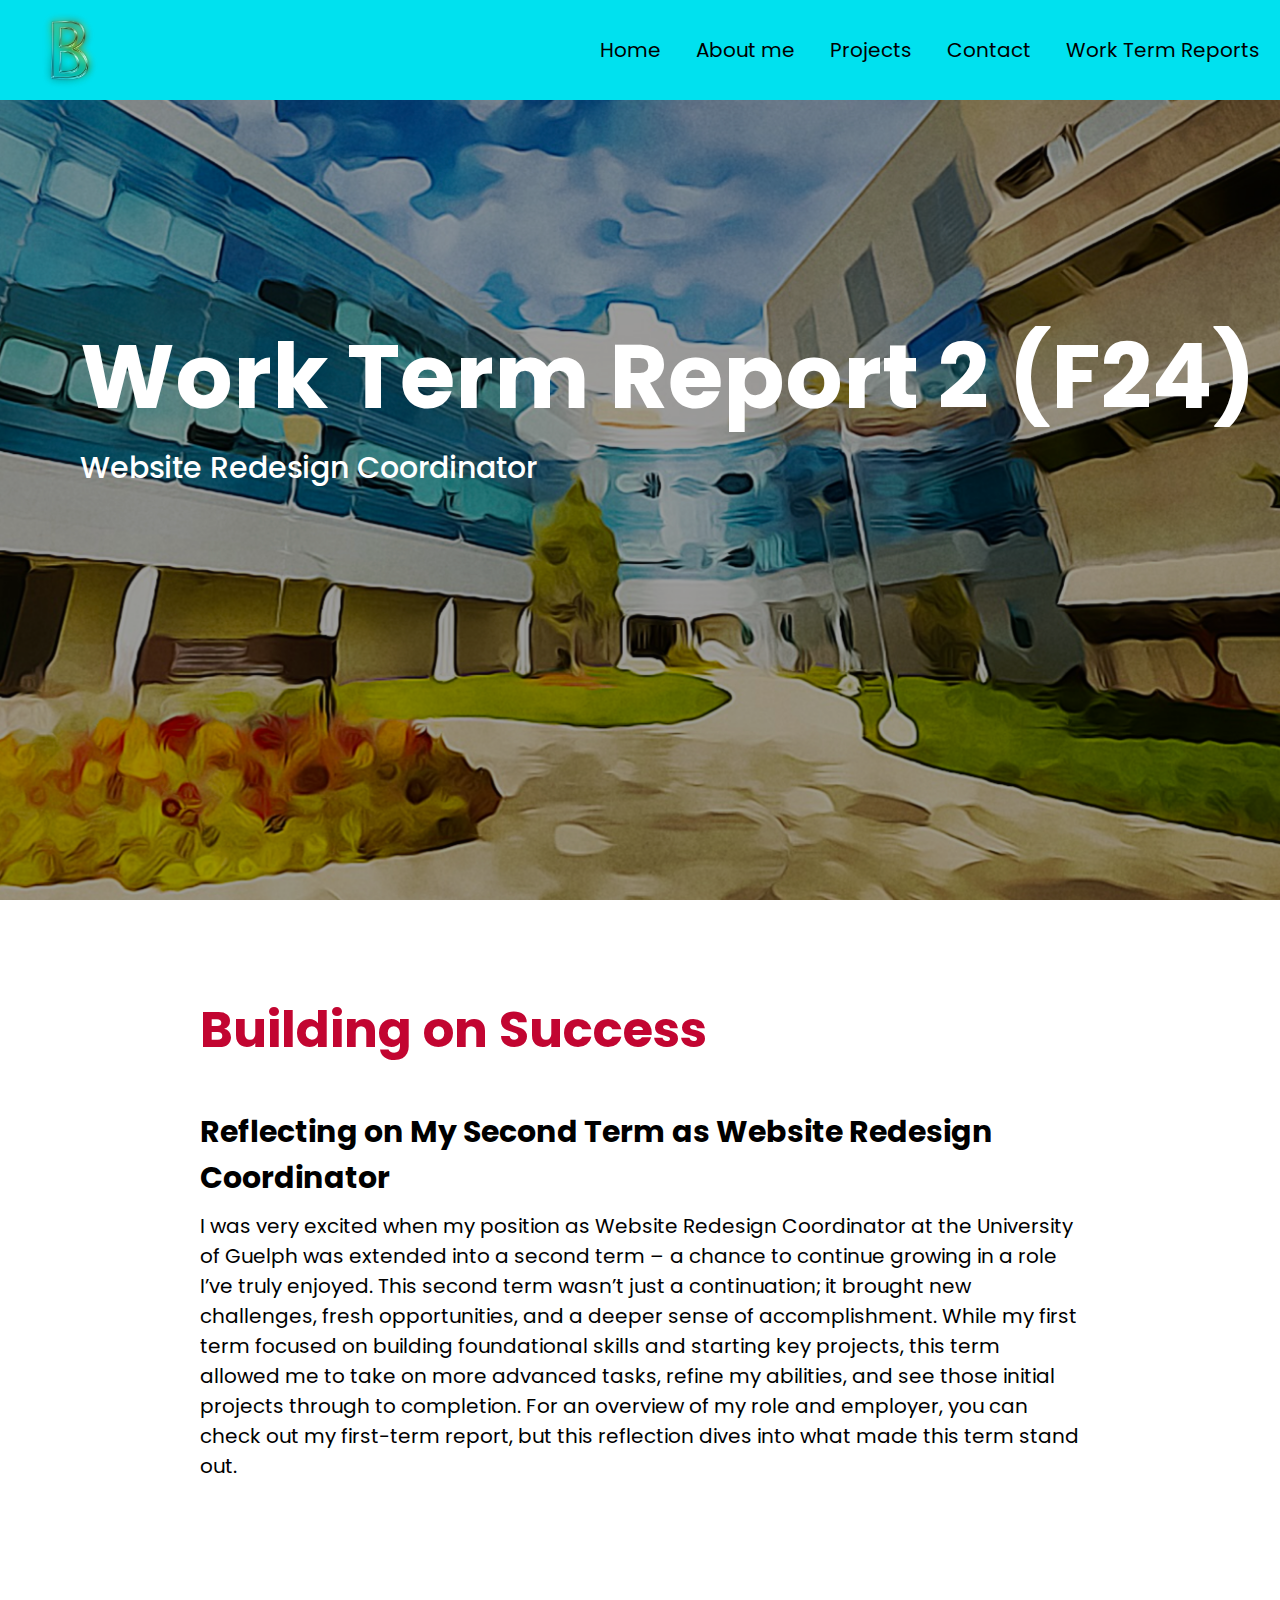
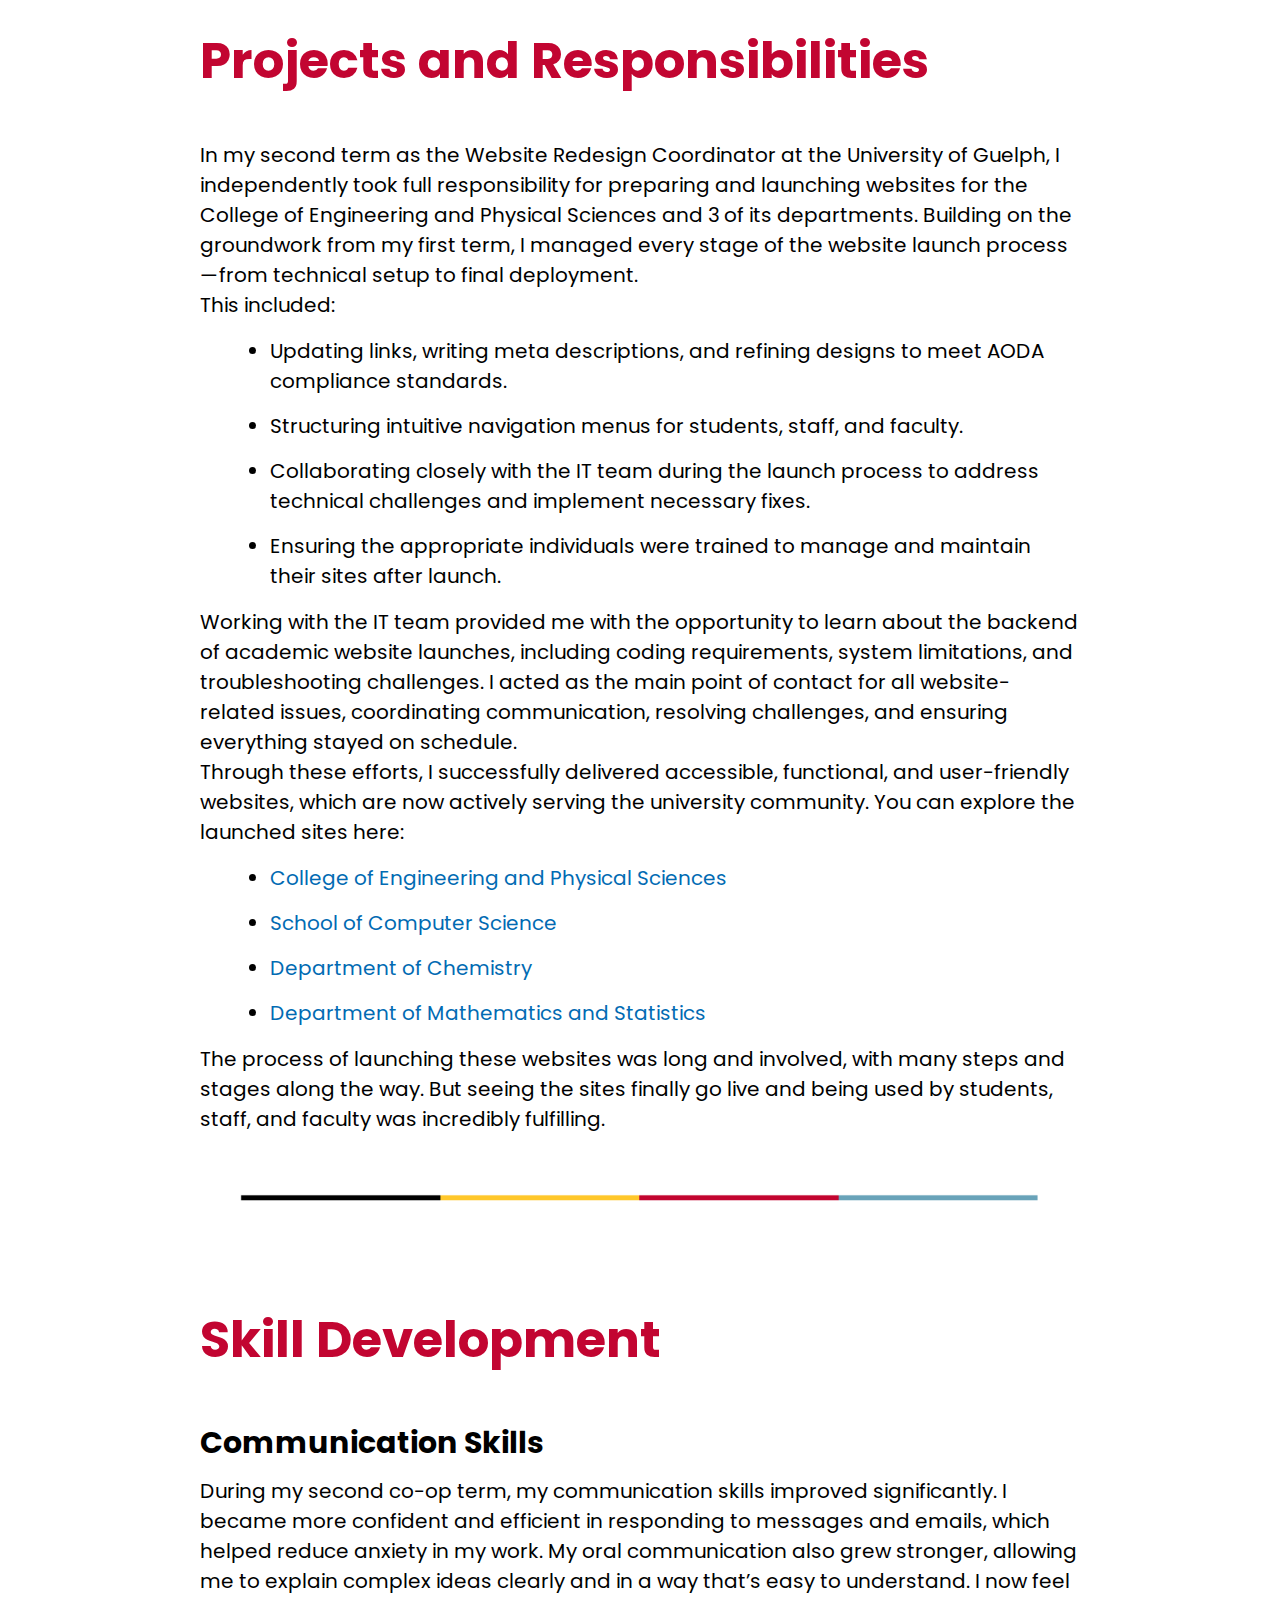
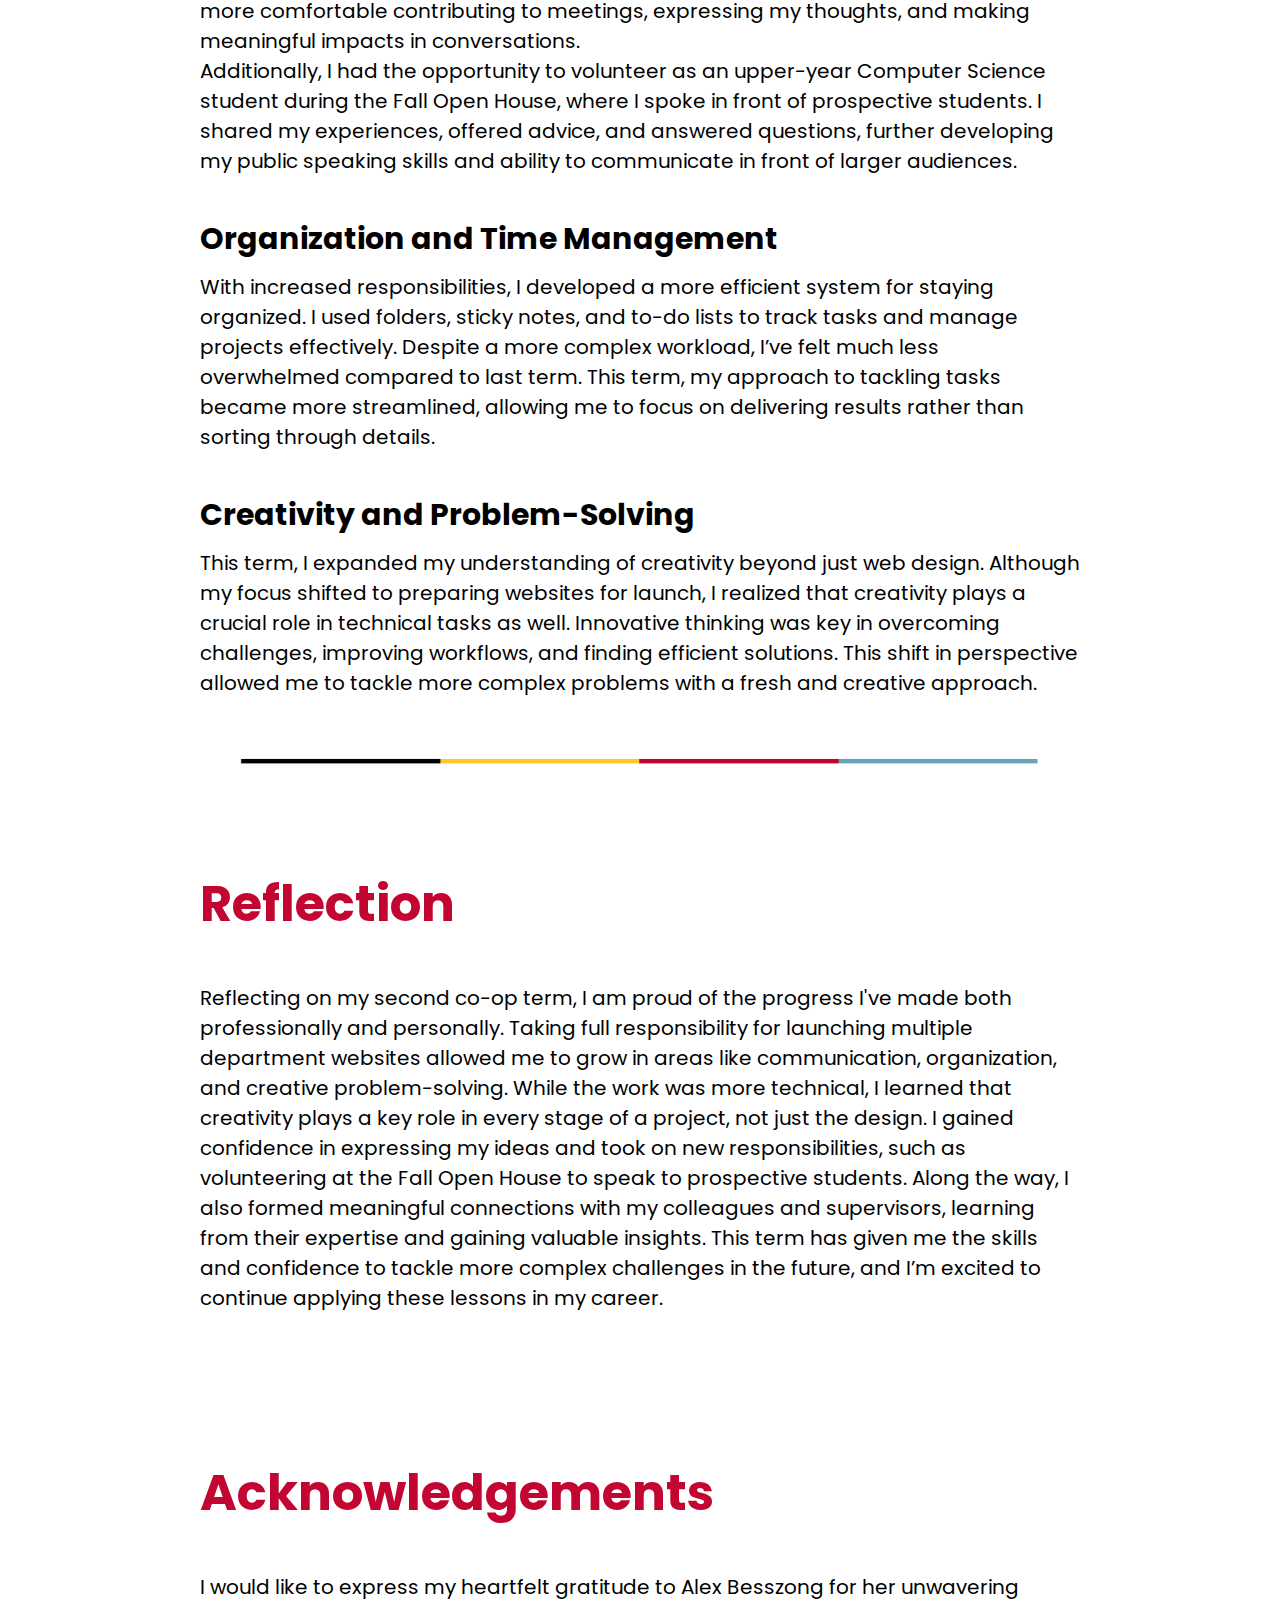
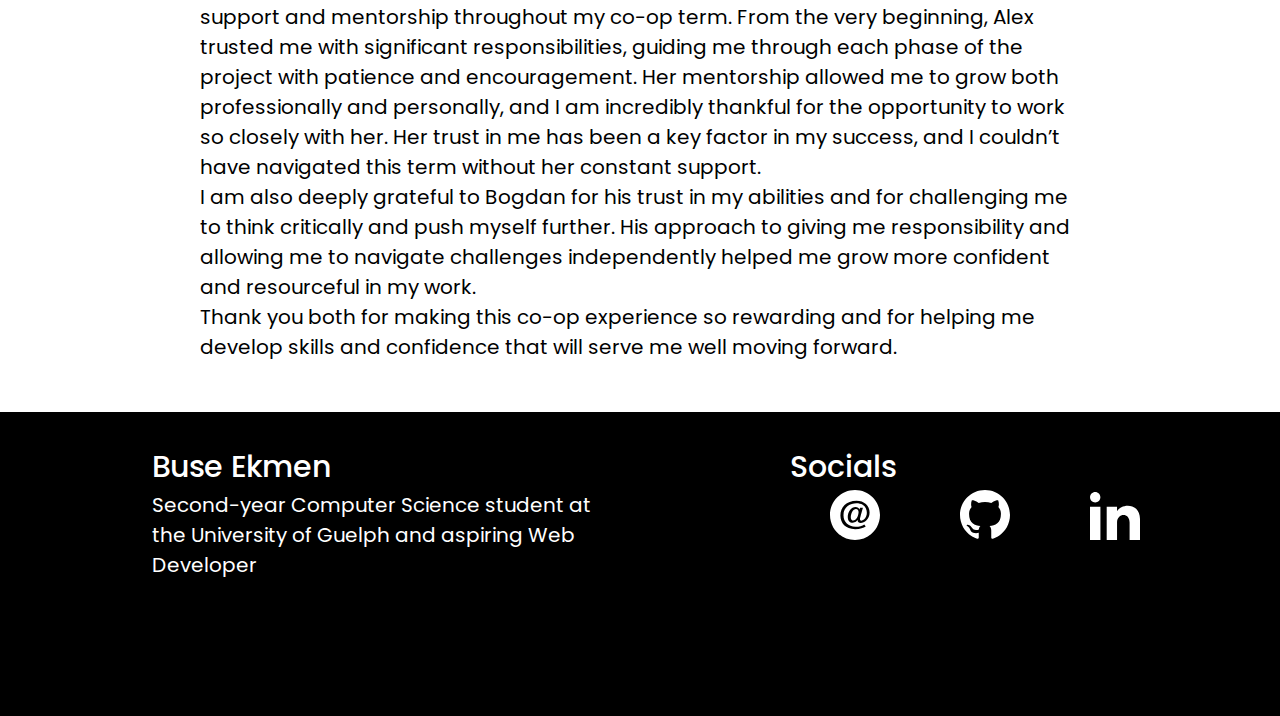
==== f24-work-term-report.html @ 56c9aa06 "work term report 2" ====
<!DOCTYPE html>
<html>
    <head>
        <link rel="stylesheet" href="src/styles.css"/>
        <link rel="preconnect" href="https://fonts.googleapis.com">
        <link rel="preconnect" href="https://fonts.gstatic.com" crossorigin>
        <link href="https://fonts.googleapis.com/css2?family=Poppins:wght@300;400;600;700;800&family=Space+Mono&display=swap" rel="stylesheet">
        
        <title>Work Term Report 2 (F24)</title>

        <meta charset="UTF-8"/>
    </head>
    <body>
        <section class="banner">
            <section class="header">
            <nav class="navbar">
                <img class="logo" src="src/images/temp-logo.png" alt="Buse Ekmen Logo"/>
                <ul class="nav-menu">
                    <li class="nav-item"><a class="menu" href="index.html" class="nav-link">Home</a></li>
                    <li class="nav-item"><a class="menu" href="#about" class="nav-link">About me</a></li>
                    <li class="nav-item"><a class="menu" href="#projects" class="nav-link">Projects</a></li>
                    <li class="nav-item"><a class="menu" href="#contact" class="nav-link">Contact</a></li>
                     <!-- New link to another page -->
                    <li class="nav-item"><a class="menu" href="wtr.html" class="nav-link">Work Term Reports</a></li>
                </ul>
                <div class="hamburger">
                    <span class="bar"></span>
                    <span class="bar"></span>
                    <span class="bar"></span>
                </div>
            </nav>
            </section>
            
            <div class="hero-area">
                <div class="hero-content">
                        <h1>Work Term Report 2 (F24)</h1>
                        <h4>Website Redesign Coordinator</h4>
                </div>
            </section>
            <section class="intro" id="intro">
                
                    <h2 style="color:#c20531">Building on Success</h2>
                    <h3>Reflecting on My Second Term as Website Redesign Coordinator</h3>
                    <p> I was very excited when my position as Website Redesign Coordinator at the University of Guelph was extended into a second term – a chance to continue growing in a role I’ve truly enjoyed. This second term wasn’t just a continuation; it brought new challenges, fresh opportunities, and a deeper sense of accomplishment. While my first term focused on building foundational skills and starting key projects, this term allowed me to take on more advanced tasks, refine my abilities, and see those initial projects through to completion. For an overview of my role and employer, you can check out my first-term report, but this reflection dives into what made this term stand out.           
                    </p>
        
                    
            </section>
            
            <section class="responsibilities" id="responsibilities">
                    <h2 style="color:#c20531">Projects and Responsibilities</h2>
                    <p>In my second term as the Website Redesign Coordinator at the University of Guelph, I independently took full responsibility for preparing and launching websites for the College of Engineering and Physical Sciences and 3 of its departments. Building on the groundwork from my first term, I managed every stage of the website launch process—from technical setup to final deployment.</p>

                    <p>This included:</p>
                    <ul class="list">
                        <li>Updating links, writing meta descriptions, and refining designs to meet AODA compliance standards.</li>
                        <li>Structuring intuitive navigation menus for students, staff, and faculty.</li>
                        <li>Collaborating closely with the IT team during the launch process to address technical challenges and implement necessary fixes.</li>
                        <li>Ensuring the appropriate individuals were trained to manage and maintain their sites after launch.</li>
                    </ul>
                
                    <p>Working with the IT team provided me with the opportunity to learn about the backend of academic website launches, including coding requirements, system limitations, and troubleshooting challenges. I acted as the main point of contact for all website-related issues, coordinating communication, resolving challenges, and ensuring everything stayed on schedule.</p>
                
                    <p>Through these efforts, I successfully delivered accessible, functional, and user-friendly websites, which are now actively serving the university community. You can explore the launched sites here:</p>
                
                    <ul class="list">
                        <li><a href="https://www.uoguelph.ca/ceps" target="_blank">College of Engineering and Physical Sciences</a></li>
                        <li><a href="https://www.uoguelph.ca/computing" target="_blank">School of Computer Science</a></li>
                        <li><a href="https://www.uoguelph.ca/chemistry" target="_blank">Department of Chemistry</a></li>
                        <li><a href="https://www.uoguelph.ca/mathstat" target="_blank">Department of Mathematics and Statistics</a></li>
                    </ul>
                
                    <p>The process of launching these websites was long and involved, with many steps and stages along the way. But seeing the sites finally go live and being used by students, staff, and faculty was incredibly fulfilling.</p>
        
            </section>
            <div>
                <img class="section-divider" src="src/images/Screenshot 2024-09-11 at 8.45.11 PM.png" alt="Divider" />
            </div>
            <section class="responsibilities" id="responsibilities">
              
                    <h2 class="h2-center" style="color:#c20531">Skill Development</h2>
                    
                    <h3>Communication Skills</h3>
                    <p>During my second co-op term, my communication skills improved significantly. I became more confident and efficient in responding to messages and emails, which helped reduce anxiety in my work. My oral communication also grew stronger, allowing me to explain complex ideas clearly and in a way that’s easy to understand. I now feel more comfortable contributing to meetings, expressing my thoughts, and making meaningful impacts in conversations. </p>
                    <p>Additionally, I had the opportunity to volunteer as an upper-year Computer Science student during the Fall Open House, where I spoke in front of prospective students. I shared my experiences, offered advice, and answered questions, further developing my public speaking skills and ability to communicate in front of larger audiences. </p>
                    
                    <h3>Organization and Time Management</h3>
                    <p>With increased responsibilities, I developed a more efficient system for staying organized. I used folders, sticky notes, and to-do lists to track tasks and manage projects effectively. Despite a more complex workload, I’ve felt much less overwhelmed compared to last term. This term, my approach to tackling tasks became more streamlined, allowing me to focus on delivering results rather than sorting through details. </p>
                    
                    <h3>Creativity and Problem-Solving</h3>
                    <p>This term, I expanded my understanding of creativity beyond just web design. Although my focus shifted to preparing websites for launch, I realized that creativity plays a crucial role in technical tasks as well. Innovative thinking was key in overcoming challenges, improving workflows, and finding efficient solutions. This shift in perspective allowed me to tackle more complex problems with a fresh and creative approach. </p>
             
            </section>
            <div>
                <img class="section-divider" src="src/images/Screenshot 2024-09-11 at 8.45.11 PM.png" alt="Divider" />
            </div>
            <section class="responsibilities" id="responsibilities">
                <h2 style="color:#c20531">Reflection</h2>
                <p>Reflecting on my second co-op term, I am proud of the progress I've made both professionally and personally. Taking full responsibility for launching multiple department websites allowed me to grow in areas like communication, organization, and creative problem-solving. While the work was more technical, I learned that creativity plays a key role in every stage of a project, not just the design. I gained confidence in expressing my ideas and took on new responsibilities, such as volunteering at the Fall Open House to speak to prospective students. Along the way, I also formed meaningful connections with my colleagues and supervisors, learning from their expertise and gaining valuable insights. This term has given me the skills and confidence to tackle more complex challenges in the future, and I’m excited to continue applying these lessons in my career. </p>

            </section>
        

           
            <section class="responsibilities" id="responsibilities">
          
                    <h2 style="color:#c20531">Acknowledgements
                    </h2>
                    <p>I would like to express my heartfelt gratitude to Alex Besszong for her unwavering support and mentorship throughout my co-op term. From the very beginning, Alex trusted me with significant responsibilities, guiding me through each phase of the project with patience and encouragement. Her mentorship allowed me to grow both professionally and personally, and I am incredibly thankful for the opportunity to work so closely with her. Her trust in me has been a key factor in my success, and I couldn’t have navigated this term without her constant support. 
                    </p><p>I am also deeply grateful to Bogdan for his trust in my abilities and for challenging me to think critically and push myself further. His approach to giving me responsibility and allowing me to navigate challenges independently helped me grow more confident and resourceful in my work. </p>
                    <p>Thank you both for making this co-op experience so rewarding and for helping me develop skills and confidence that will serve me well moving forward. </p>
       
            </section>
            
            
        <footer>
            <div class="info">
                <h4>Buse Ekmen</h4>
                <p>Second-year Computer Science student at the University of Guelph and aspiring Web Developer</p>
            </div>
            <div class="footer-socials">
                <h4>Socials</h4>
                <div class="icons">
                    <div><a href="mailto: melissa.ekmen@gmail.com" class="social"><svg width="50" height="50" xmlns="http://www.w3.org/2000/svg" fill="#ffffff" width="24" height="24" viewBox="0 0 24 24"><path d="M13.718 10.528c0 .792-.268 1.829-.684 2.642-1.009 1.98-3.063 1.967-3.063-.14 0-.786.27-1.799.687-2.58 1.021-1.925 3.06-1.624 3.06.078zm10.282 1.472c0 6.627-5.373 12-12 12s-12-5.373-12-12 5.373-12 12-12 12 5.373 12 12zm-5-1.194c0-3.246-2.631-5.601-6.256-5.601-4.967 0-7.744 3.149-7.744 7.073 0 3.672 2.467 6.517 7.024 6.517 2.52 0 4.124-.726 5.122-1.288l-.687-.991c-1.022.593-2.251 1.136-4.256 1.136-3.429 0-5.733-2.199-5.733-5.473 0-5.714 6.401-6.758 9.214-5.071 2.624 1.642 2.524 5.578.582 7.083-1.034.826-2.199.799-1.821-.756 0 0 1.212-4.489 1.354-4.975h-1.364l-.271.952c-.278-.785-.943-1.295-1.911-1.295-2.018 0-3.722 2.19-3.722 4.783 0 1.73.913 2.804 2.38 2.804 1.283 0 1.95-.726 2.364-1.373-.3 2.898 5.725 1.557 5.725-3.525z"/></svg></a></div>
                    <div><a href="https://github.com/buse-ek" class="social"><svg width="50" height="50"xmlns="http://www.w3.org/2000/svg" fill="#ffffff" width="24" height="24" viewBox="0 0 24 24"><path d="M12 0c-6.626 0-12 5.373-12 12 0 5.302 3.438 9.8 8.207 11.387.599.111.793-.261.793-.577v-2.234c-3.338.726-4.033-1.416-4.033-1.416-.546-1.387-1.333-1.756-1.333-1.756-1.089-.745.083-.729.083-.729 1.205.084 1.839 1.237 1.839 1.237 1.07 1.834 2.807 1.304 3.492.997.107-.775.418-1.305.762-1.604-2.665-.305-5.467-1.334-5.467-5.931 0-1.311.469-2.381 1.236-3.221-.124-.303-.535-1.524.117-3.176 0 0 1.008-.322 3.301 1.23.957-.266 1.983-.399 3.003-.404 1.02.005 2.047.138 3.006.404 2.291-1.552 3.297-1.23 3.297-1.23.653 1.653.242 2.874.118 3.176.77.84 1.235 1.911 1.235 3.221 0 4.609-2.807 5.624-5.479 5.921.43.372.823 1.102.823 2.222v3.293c0 .319.192.694.801.576 4.765-1.589 8.199-6.086 8.199-11.386 0-6.627-5.373-12-12-12z"/></svg></a></div>
                    <div><a href="https://www.linkedin.com/in/m-buse-ekmen-2b56601ba/" class="social"><svg width="50" height="50" xmlns="http://www.w3.org/2000/svg"  fill="#ffffff" width="24" height="24" viewBox="0 0 24 24"><path d="M4.98 3.5c0 1.381-1.11 2.5-2.48 2.5s-2.48-1.119-2.48-2.5c0-1.38 1.11-2.5 2.48-2.5s2.48 1.12 2.48 2.5zm.02 4.5h-5v16h5v-16zm7.982 0h-4.968v16h4.969v-8.399c0-4.67 6.029-5.052 6.029 0v8.399h4.988v-10.131c0-7.88-8.922-7.593-11.018-3.714v-2.155z"/></svg></a></div>
                </div>
            </div>

        </footer>

        
        <script src="src/app.js"></script>
        
        
    </body>
</html>
---- src/styles.css ----
body{
    font-family: 'Poppins', 'sans-serif';
    margin: 0px;
    
}

*{
    scroll-behavior: smooth;
}


/*section{
    height: 500px;
    background-color: gray;
   
}*/

.hero{
    background-image: url('../src/images/background1.png');
    background-repeat: no-repeat;
    background-size: cover;
    height: 100vh; /*going to be 100% of the viewport height, so full page*/
    
}

.banner{
    background-image: url('../src/images/SSC\ Cartoon.png');
    background-repeat: no-repeat;
    background-size: cover;
    background-position: center top;
    height: 100vh; /*going to be 100% of the viewport height, so full page*/
    margin: 0;
    padding: 0;
}

.hero-content {
    margin-left: 80px;
    margin-bottom: 200px;
    margin-top: 100px;
    color: white;
}

.header{
    position: fixed;
    top: 0;
    width: 100%;
    background-color: rgb(0, 225, 239);
    margin-bottom: 100px;
    z-index: 1000;
}
footer{
    
    background-color: black;
    padding: 2px;
    height: 300px;
    display: flex;
    justify-content: space-around;
    align-content: center;
    color: white;

}

.info{
    width: 50%;
    padding: 30px;
    padding-left: 150px;
}
.footer-socials{
    width: 50%;
    padding: 30px;
    padding-left: 150px;
}


.container{
    width: 100%;
    
    display: flex;
    align-items: center;
    justify-content: center;
    color: white;
}

form{
    
    display: flex;
    flex-direction: column;
    padding: 2vw 4vw;
    width: 90%;
    max-width: 600px;
    border-radius: 10px;
    padding-bottom: 150px;
}

.contact{
    background-image: url('../src/images/background1.png');
    background-repeat: no-repeat;
    background-size: cover;
    padding: 1px;
}

form input, form textarea{
    border: 0;
    margin: 10px;
    border-radius: 15px;
    padding: 20px;
    outline: none;
    box-shadow: 0 4px 8px 0 rgba(0,0,0,0.5);
    background: rgb(221, 227, 230);
    font-size: 16px;  

}

.submit{
    padding: 15px;
    background: rgb(1, 150, 230);
    color: black;
    font-size: 18px;
    border: 0;
    outline: none;
    cursor: pointer;
    width: 150px;
    margin: 20px auto 0;
    border-radius: 30px;
}

.submit:hover{
    background: rgb(0, 120, 185);
}

.submit:active{
    background: rgb(0, 120, 185);
}

nav {
    display: flex;
    justify-content: space-between; 
    padding: 0 20px; /* Add padding to prevent content from touching the edges */
}

/* Style the navbar container */
.navbar {
    width: 100%;
    min-height: 70px;
    display: flex;
    justify-content: space-between;
    align-items: center;
}

/* Style the menu items container */
.nav-menu {
    display: flex;
    justify-content: flex-end;
    align-items: center;
    flex-grow: 1; /* Allows the menu to use available space */
    gap: 15px; /* Adjust gap to prevent items from being too close */
    padding-right: 30px;
}

/* Style each menu item */
.nav-menu li {
    list-style: none; /* Remove default list styling */
    padding: 0 10px; /* Adjust padding for spacing */
}

/* Optional: Add responsive behavior */
@media (max-width: 768px) {
    .nav-menu {
        flex-direction: column;
        gap: 10px; /* Adjust gap for smaller screens */
    }
}
.bar{
    display: block;
    width: 25px;
    height: 3px;
    margin: 5px 0;
    transition: all 0.3s ease;
    background-color: black;
}

.nav-menu li{
    /* display: flex;
    list-style-type: none;
    width: 400px;
    justify-content: space-around; */
    font-size: 20px;
}

.list li {
    
    margin-left: 30px;
    font-size: 20px;
    font-weight: 400;
    margin-bottom: 15px;
}

ul.show{
    display: block;
}

li{ 
    text-decoration: none;
}

h1{
    font-size: 90px;
    margin: 0;
}

h2{
    font-size: 50px;
    
}

h3{
    margin-top: 40px;
    margin-bottom:10px;
    font-size: 50px;
    text-align: left;
    color: black;
    font-size:30px;
}

h4{
    margin: 0;
    font-size: 30px;
    font-weight: 500;
    
}

p{
    margin: 0;
    font-size: 20px;
    font-weight: 400;
}

.menu{
    color: black;
}

.menu:hover{
    text-decoration: none;
    color: #005d44;
    font-size: 25px;
}

a{
    text-decoration: none;
    color: #026bb3;
}

a:hover{
    text-decoration:underline;
    color:darkblue;
}

.text{
    font-size: 20px;
}

.hero-area{
    display: flex;
    height: 100%;
    justify-content: space-between;
    align-items: center;
}


.hero-text{
    margin-left: 80px;
    margin-bottom: 200px;
    margin-top: 70px;
}

.button{
    width: 200px;
    height: 50px;
    border-radius: 25px;
    background-color: rgb(0, 195, 230);
    text-align: center;
    font-size: 30px;
    font-weight: 300;
    padding-top: 5px;
    margin-top: 20px;
}

.button:hover{ /*while hovering over*/
    background-color: rgb(0, 150, 200)
}

.button:active{ /* on click*/
    background-color: rgb(0, 110, 147);
    
}

.socials{
    padding-bottom: 200px;
    padding-top: 125px;
    
}

.social-button{
    padding-bottom: 20px;
}

.logo{
    height: 80px;
    margin: 10px;
    
}

.social{
    margin: 20px;
    padding: 20px;
   
 
}

.about{
    display: flex;
    justify-content: space-around;
    background-color: rgb( 0, 214, 190);
    padding: 50px;
    height: 500px;
}

.intro{
    

    padding: 50px;
    height: auto;
    margin-left: 150px;
    margin-right:150px;

  
}

.employer{
    /* margin-left: 200px; */
    /* margin-right:200px; */
    /* flex-wrap:wrap; */
    display: flex;
    justify-content: flex-start;
    padding: 50px;
    
    height: auto;
  
}

.description{
    display: flex;
    justify-content: flex-start;
    padding: 50px;
    
    height: auto;
}

.focus{
 
    display: flex;
    justify-content: flex-start;
    padding: 50px;
    
    height: auto;
}


.goals{
    display: flex;
    justify-content: flex-start;

    padding: 50px;
    
    
    /* height: auto; */
}
/* Ensure you have a grid layout for the goals */
.goals-container {
    display: grid;
    grid-template-columns: repeat(3, 1fr); /* Creates 3 columns */
    gap: 150px; /* Space between columns */

    padding-left: 30px;
    margin: 0 auto;
    

  }
  
  .goal-item {
    border: 3px solid #c20531; 
    border-radius: 10px;
    padding: 20px;
    cursor: pointer;
    transition: background-color 0.3s, transform 0.3s;
    position: relative;
    overflow: hidden;
    margin-bottom: 10px;
    min-width: 300px;
    min-height: 200px;

  }
  
  .goal-item:hover {
    background-color: #f88f9f;
  }
  
  .goal-description {
    display: none; /* Hide paragraphs initially */
    font-size: 17px;
  }
  
  .goal-item.active .goal-description {
    display: block; /* Show paragraph when active */
  }
  
/* 
.goals .information {
    display: flex;
    flex-wrap: wrap;
    justify-content: center;

} */


.conclusion{
    
 
    padding: 50px;
    height: 500px;
    margin-top: 100px;
}

.acknowledgments{
  
 
    padding: 50px;
    height: 500px;
    margin-top: 100px;
}

.information{
    width: 100vh;
}

.skills{
    width: 100vh;
    
}

.skill-list{
    display: flex;
    justify-content: space-around;
    flex-wrap: wrap;
}

.skill-button{
    width: 200px;
    height: 50px;
    border-radius: 10px;
    background-color: rgb(0, 147, 130);
    text-align: center;
    font-size: 30px;
    font-weight: 300;
    padding-top: 5px;
    margin-top: 20px;    
    color: rgb(26, 26, 26);
}

.projects{
    
    /*height: 1500px;*/
    background-color: rgb( 0, 214, 200);
    padding: 1px;
}

.project-container{
    margin-left: 200px;
    margin-right:200px;
    flex-wrap:wrap;
    justify-content: space-around;
    padding: 100px;
    
    display: grid;
    grid-template-columns: 1fr 1fr;
    grid-gap: 16px;

    
   
}

.hamburger{
    display: none;
    cursor: pointer;
    margin-right: 30px;
}

.hamburger.focus{
    outline: 0;
}

@media only screen and (max-width: 1000px){
    .project-container{
        display: flex;
        flex-wrap: wrap;
    }
    
    .project-content{
        text-align: center;
    }

    
    ul{
        display: none;
    }

   
}

.project-img{
    margin-left: auto;
    margin-right: auto;
    
    justify-content: center;
    min-width: 500px;
    min-height: 300px;
    
    border: solid black 1px;

}

.project-content{
    margin-left: auto;
    margin-right: auto;
}

@media(max-width: 1024px){
    
    .hamburger{
        display: block;
    }

    .hamburger.active .bar:nth-child(2){
        opacity: 0;
    }

    .hamburger.active .bar:nth-child(1){
        transform: translateY(8px) rotate(45deg);
    }

    .hamburger.active .bar:nth-child(3){
        transform: translateY(-8px) rotate(-45deg);
    }

    .nav-menu{
        position: fixed;
        left: -120%;
        top: 70px;
        gap: 0;
        flex-direction: column;
        background-color:  rgb(0, 225, 239);
        width: 100%;
        text-align: center;
        transition: 0.3s;
    }

    .nav-item{
        margin: 16px 0;
    }

    .nav-menu.active{
        left: -5%;

    }
}

.icons{
    display: flex;
    align-content: row;

}

.path { 
    stroke-dasharray: 1000; 
    stroke-dashoffset: 1000; 
    animation: dash 3s linear forwards; 
    animation-iteration-count: 1;
    animation-delay: 1s;
    stroke: #ddec0a;
}
@keyframes dash {
    to {
        stroke-dashoffset: 0;
    }
}
.dashed {
    stroke-dasharray: 5,12;
}
#arrow {
    animation: arrow 2s linear forwards; 
    opacity: 0;
    fill: #a6ba0f;
}
@keyframes arrow {
    to {
        opacity: 1;
    }
}
.ifrm {
    border: none; 
    width: 100%;
    margin-top: 50px;
}
/* Additional CSS for the SVG animation */
.graph__wrapper {
    margin: 20px auto;
    text-align: center;
}

.employer .information {
    display: flex;
    align-items: center; /* Align items vertically centered */
    justify-content: space-between; /* Distributes space between items */
  }
  
  .employer-content {
    flex: 1; /* Allows the content to take available space */
  }
  
  .employer-image img {
    margin-top:150px;
    max-width: 550px; /* Ensures the image doesn't overflow its container */
    height: auto; /* Maintains aspect ratio */
    margin-left: 20px; /* Adds space between text and image */
    border: 5px solid #c20531; /* Dark sage green border */
  border-radius: 8px; 
  }

  .video {
    margin-left: 100px;
    margin-top: 40px;
  }

  .image-slider {
    
    position: relative;
    max-width: 600px; /* Adjust as needed */
    margin: 0 auto;
    overflow: hidden;
 

}

.slides {
   
    margin-top:150px;
    display: flex;
    transition: transform 0.5s ease;
}

.slide {
    position: relative;
    min-width: 100%;
}
.slides img {
    width: 100%;
    height: auto;
  
}

button {
    position: absolute;
    top: 50%;
    width: auto;
    padding: 16px;
    margin-top: -22px;
    color: white;
    background-color: rgba(0,0,0,0.5);
    border: none;
    cursor: pointer;
    border-radius: 3px;
}

.prev {
    left: 0;
}

.next {
    right: 0;
}

button:hover {
    background-color: rgba(0,0,0,0.8);
}

.caption {
    position: absolute;
    bottom: 0;
    left: 0;
    right: 0;
    background: rgba(0, 0, 0, 0.5); /* Semi-transparent background */
    color: white;
    text-align: center;
    padding: 10px;
    font-size: 16px;
}

.section-divider {
    display: block;
    margin: 10px auto;
    width: 70%;
    max-width: 800px;
    object-fit: contain;
    
   
}

/*F24 WTR*/
.responsibilities{
    
    padding: 50px;
    height: auto;
    margin-left: 150px;
    margin-right:150px;
}

.responsibilities ul {
   
}

.responsibilities li {

}
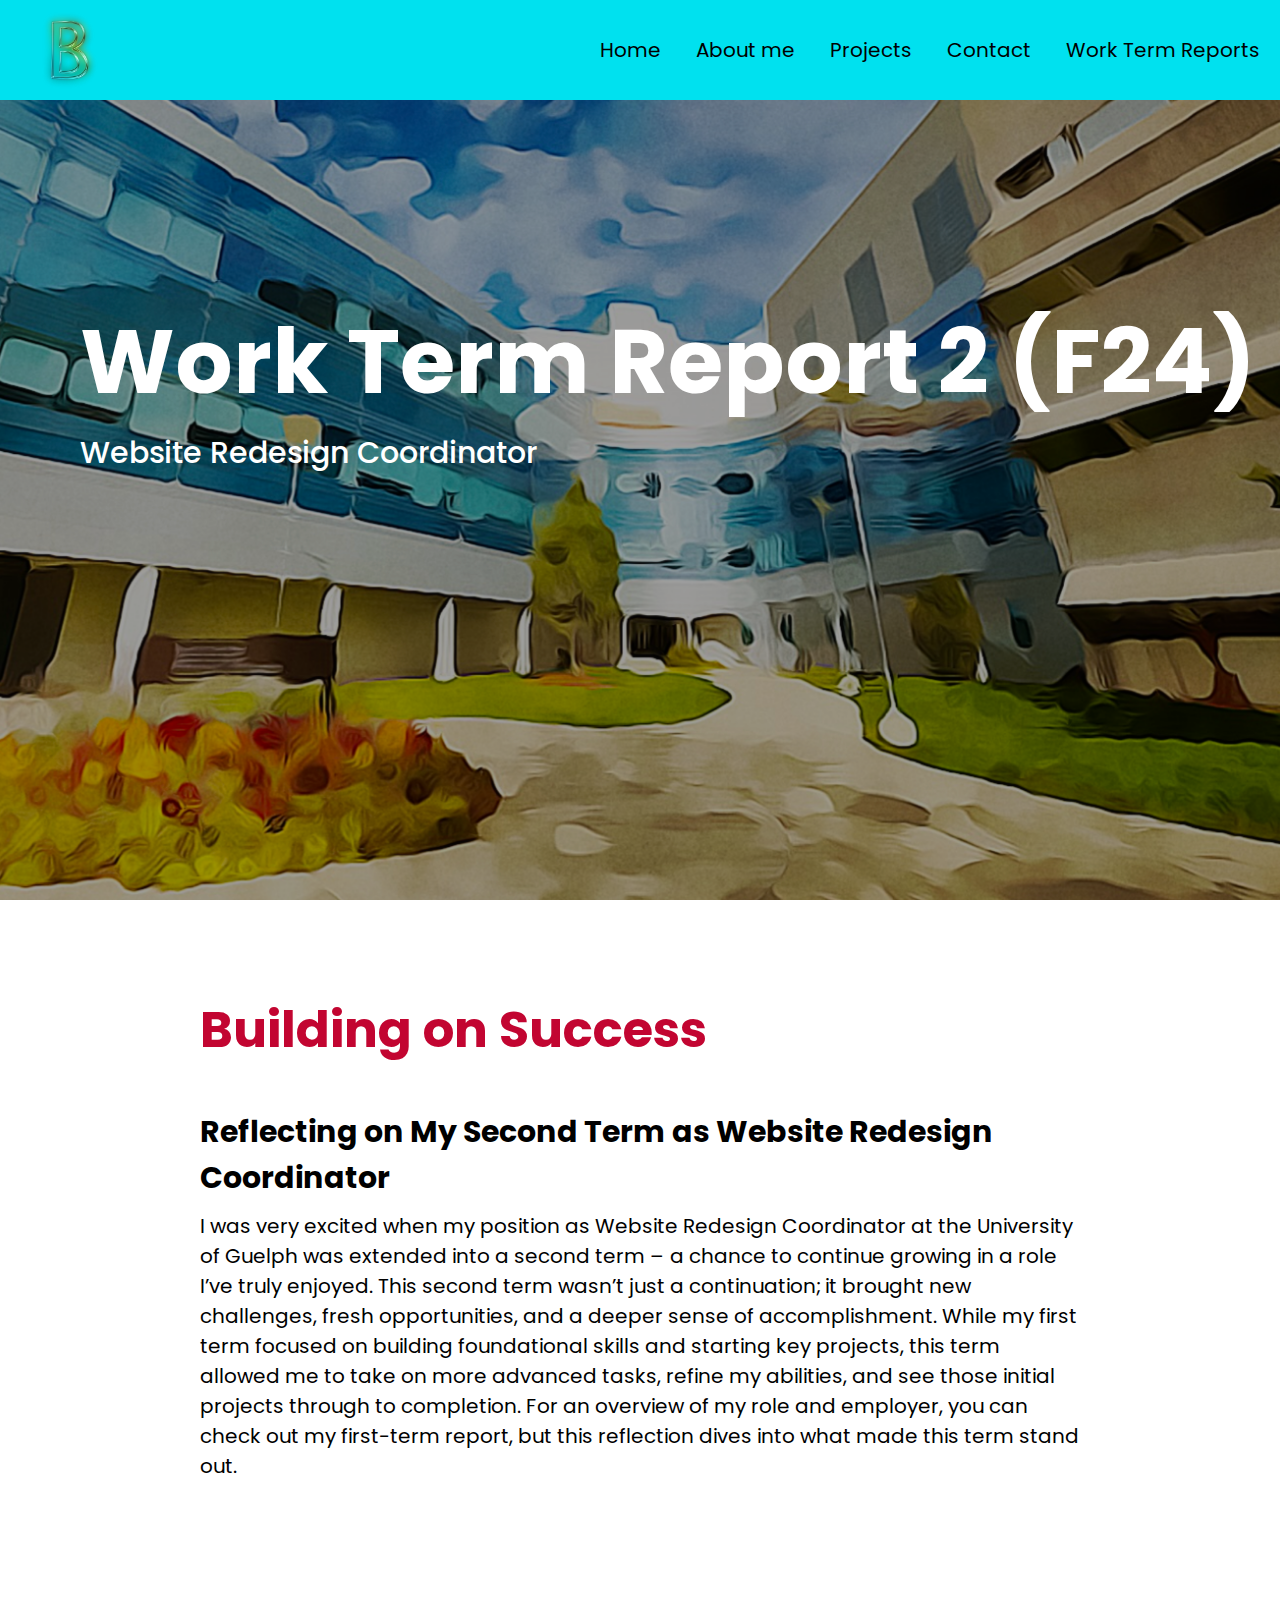
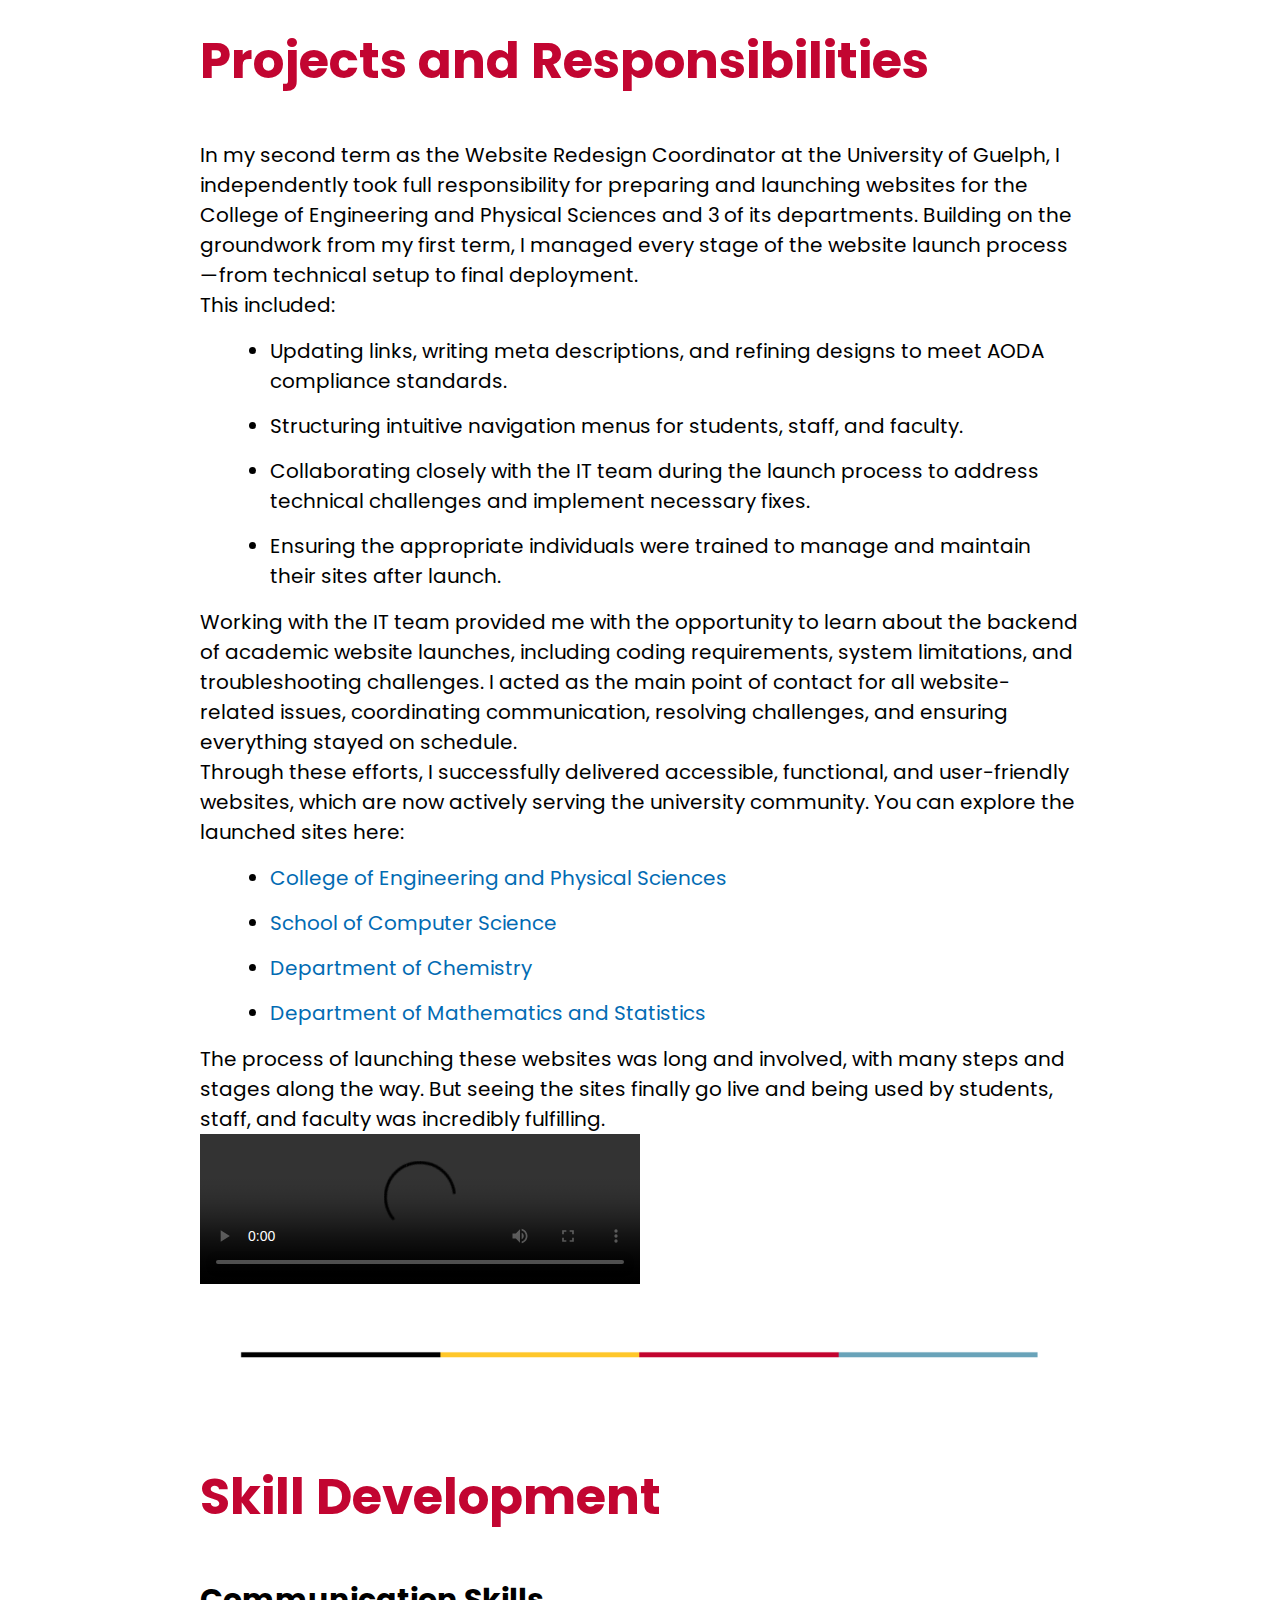
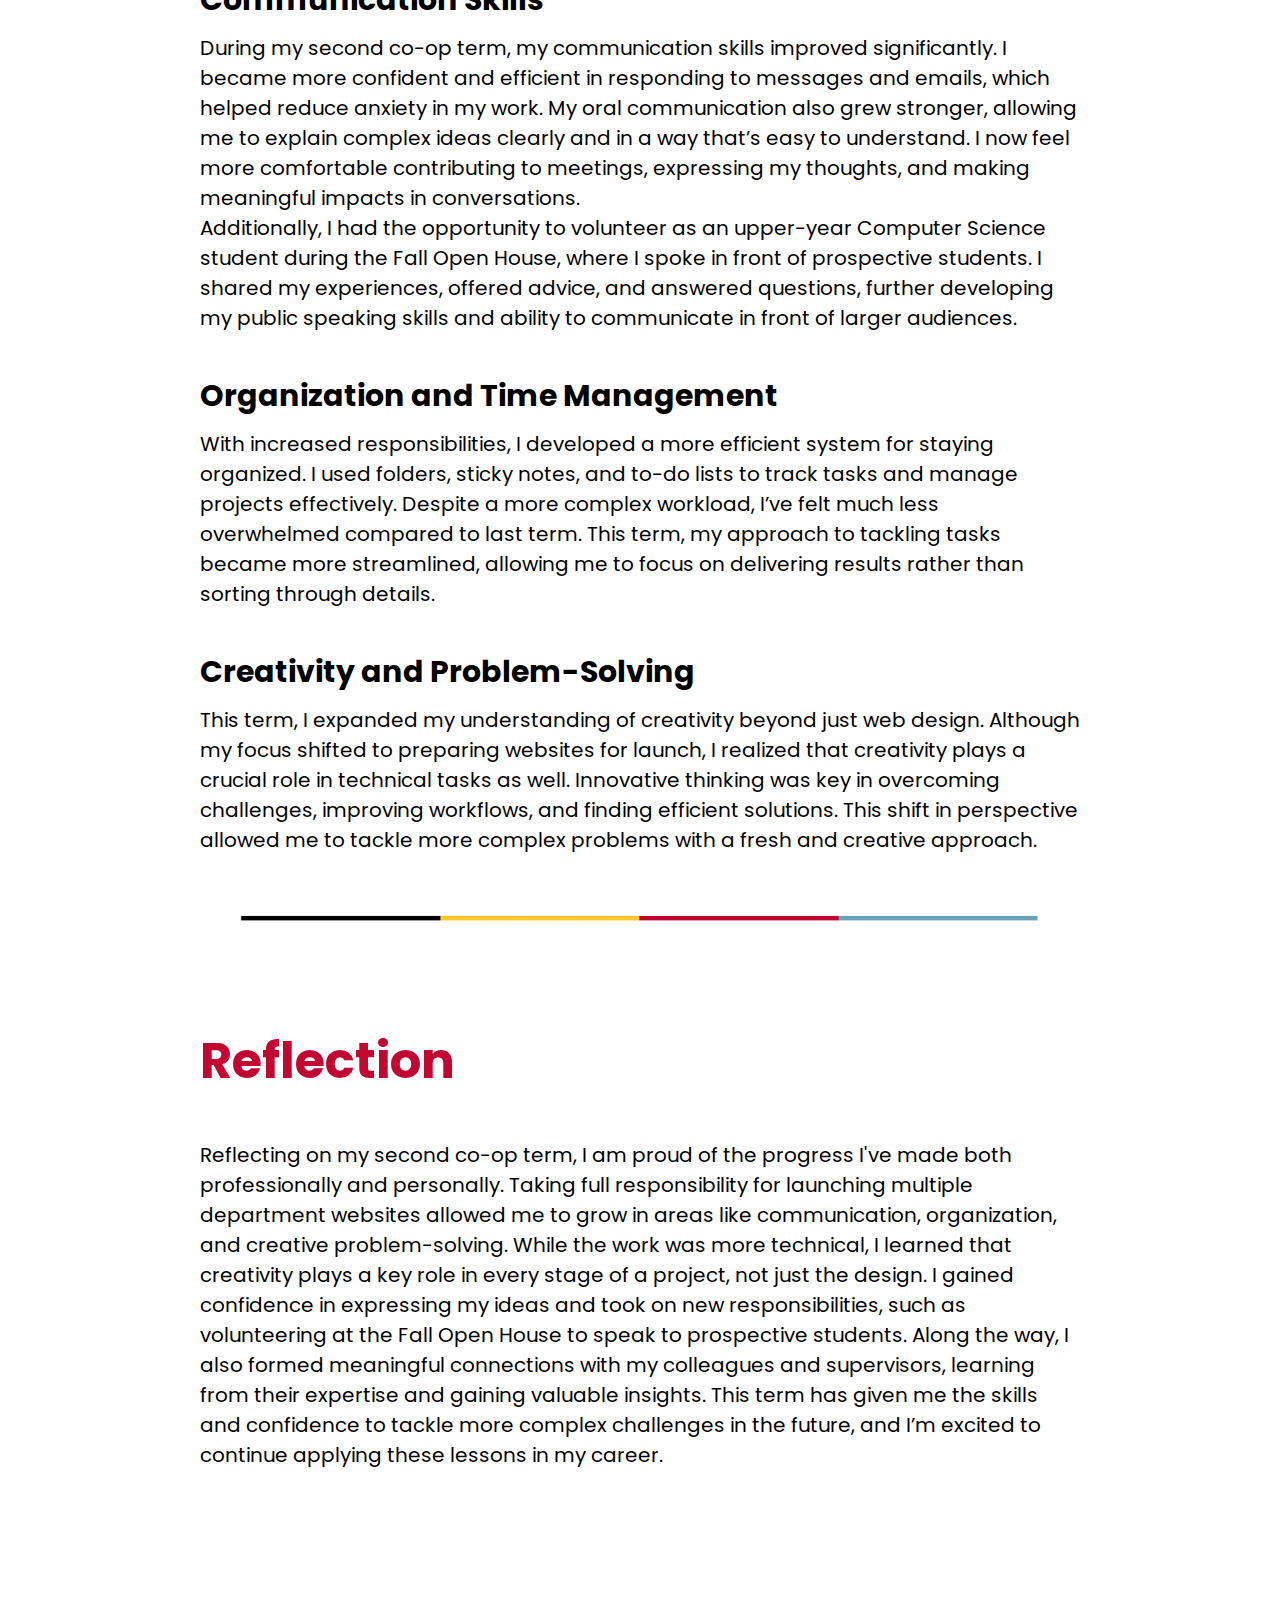
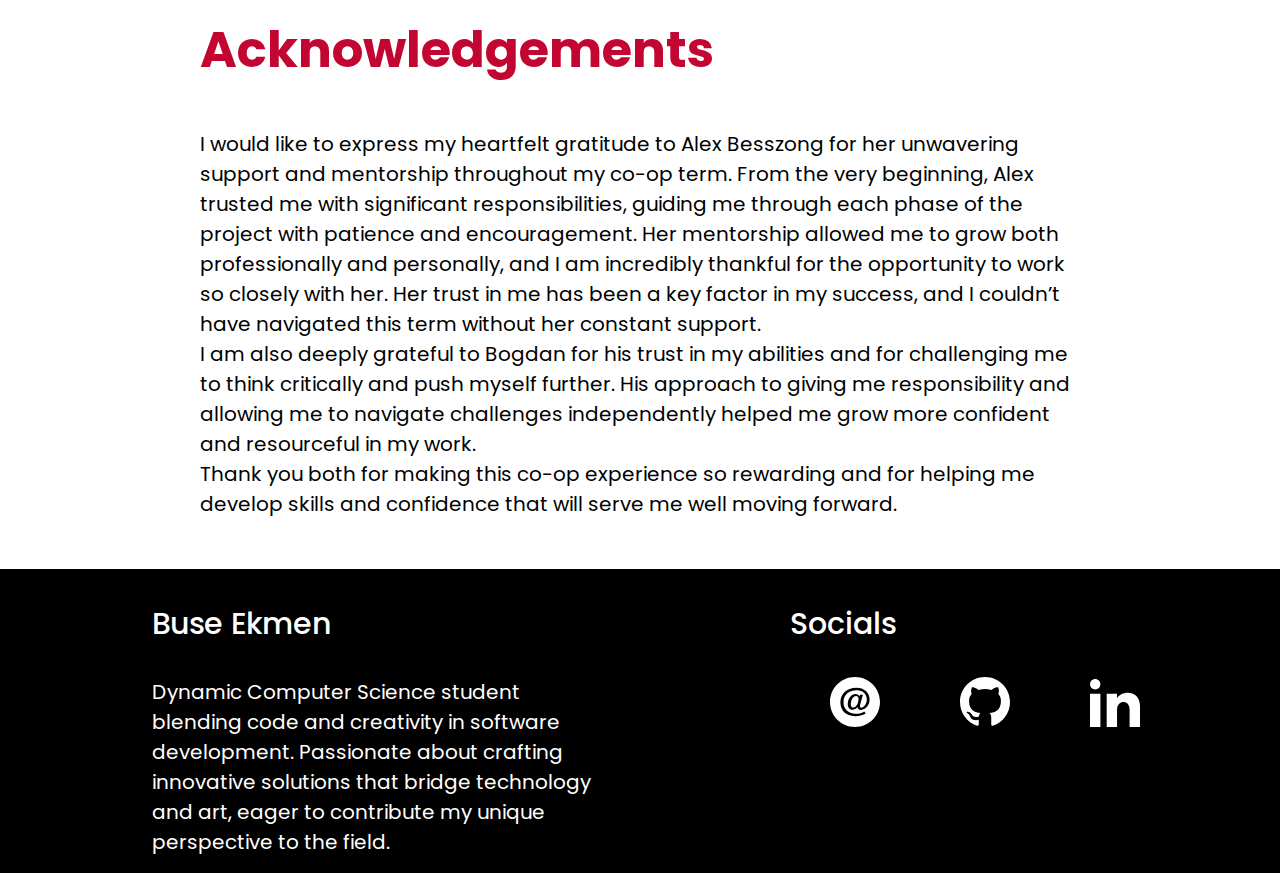
==== commit 66499fc3: "finished text and added video" ====
--- a/f24-work-term-report.html
+++ b/f24-work-term-report.html
@@ -71,6 +71,13 @@
                     </ul>
                 
                     <p>The process of launching these websites was long and involved, with many steps and stages along the way. But seeing the sites finally go live and being used by students, staff, and faculty was incredibly fulfilling.</p>
+
+                    <div class="video-container">
+                        <video width="50%" controls>
+                            <source src="src/images/mathstat-launch.mp4" type="vide/mp4">
+                            
+                        </video>
+                    </div>
         
             </section>
             <div>
@@ -116,7 +123,7 @@
         <footer>
             <div class="info">
                 <h4>Buse Ekmen</h4>
-                <p>Second-year Computer Science student at the University of Guelph and aspiring Web Developer</p>
+                <p>Dynamic Computer Science student blending code and creativity in software development. Passionate about crafting innovative solutions that bridge technology and art, eager to contribute my unique perspective to the field.</p>
             </div>
             <div class="footer-socials">
                 <h4>Socials</h4>
--- a/src/styles.css
+++ b/src/styles.css
@@ -67,6 +67,13 @@
 }
 .footer-socials{
     width: 50%;
+    padding: 30px;
+    padding-left: 150px;
+}
+
+.footer-socials h3{
+    width: 50%;
+    margin-bottom: 80px;
     padding: 30px;
     padding-left: 150px;
 }
@@ -226,6 +233,7 @@
     margin: 0;
     font-size: 30px;
     font-weight: 500;
+    margin-bottom: 30px;
     
 }
 
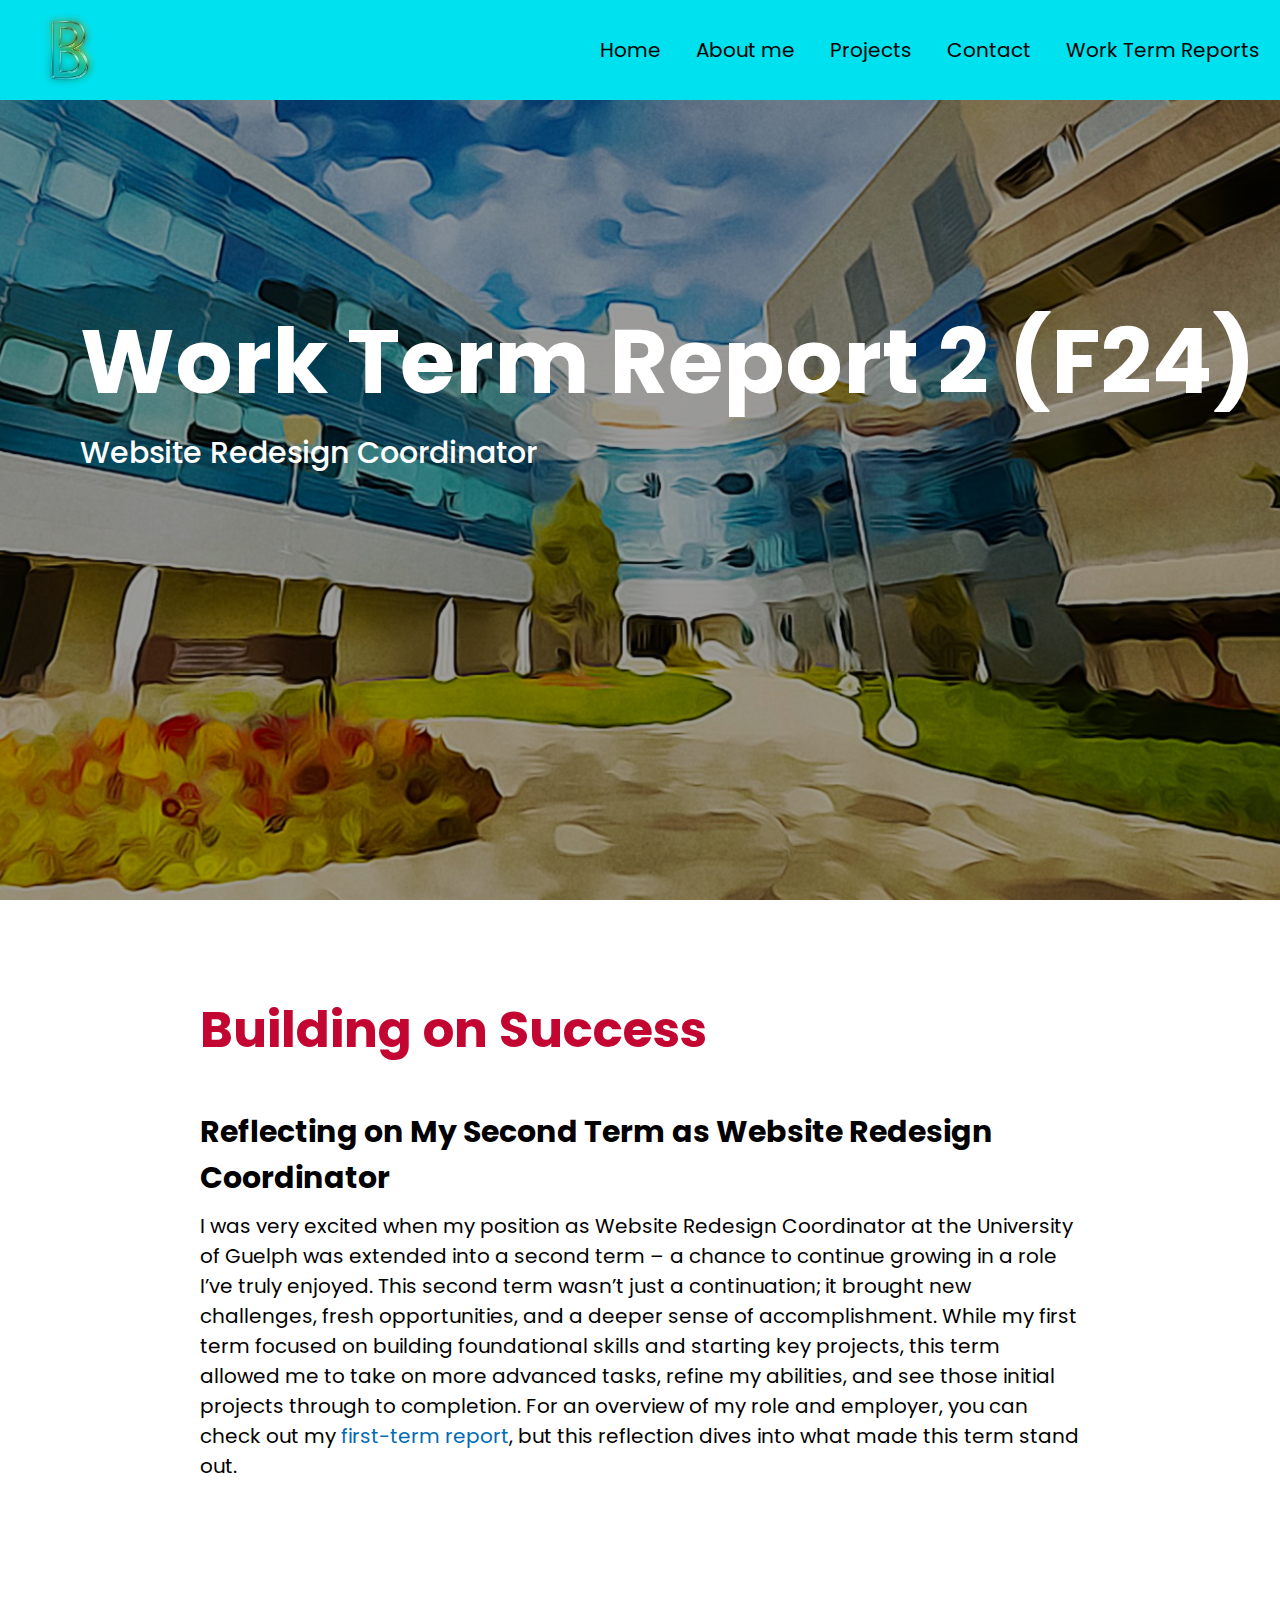
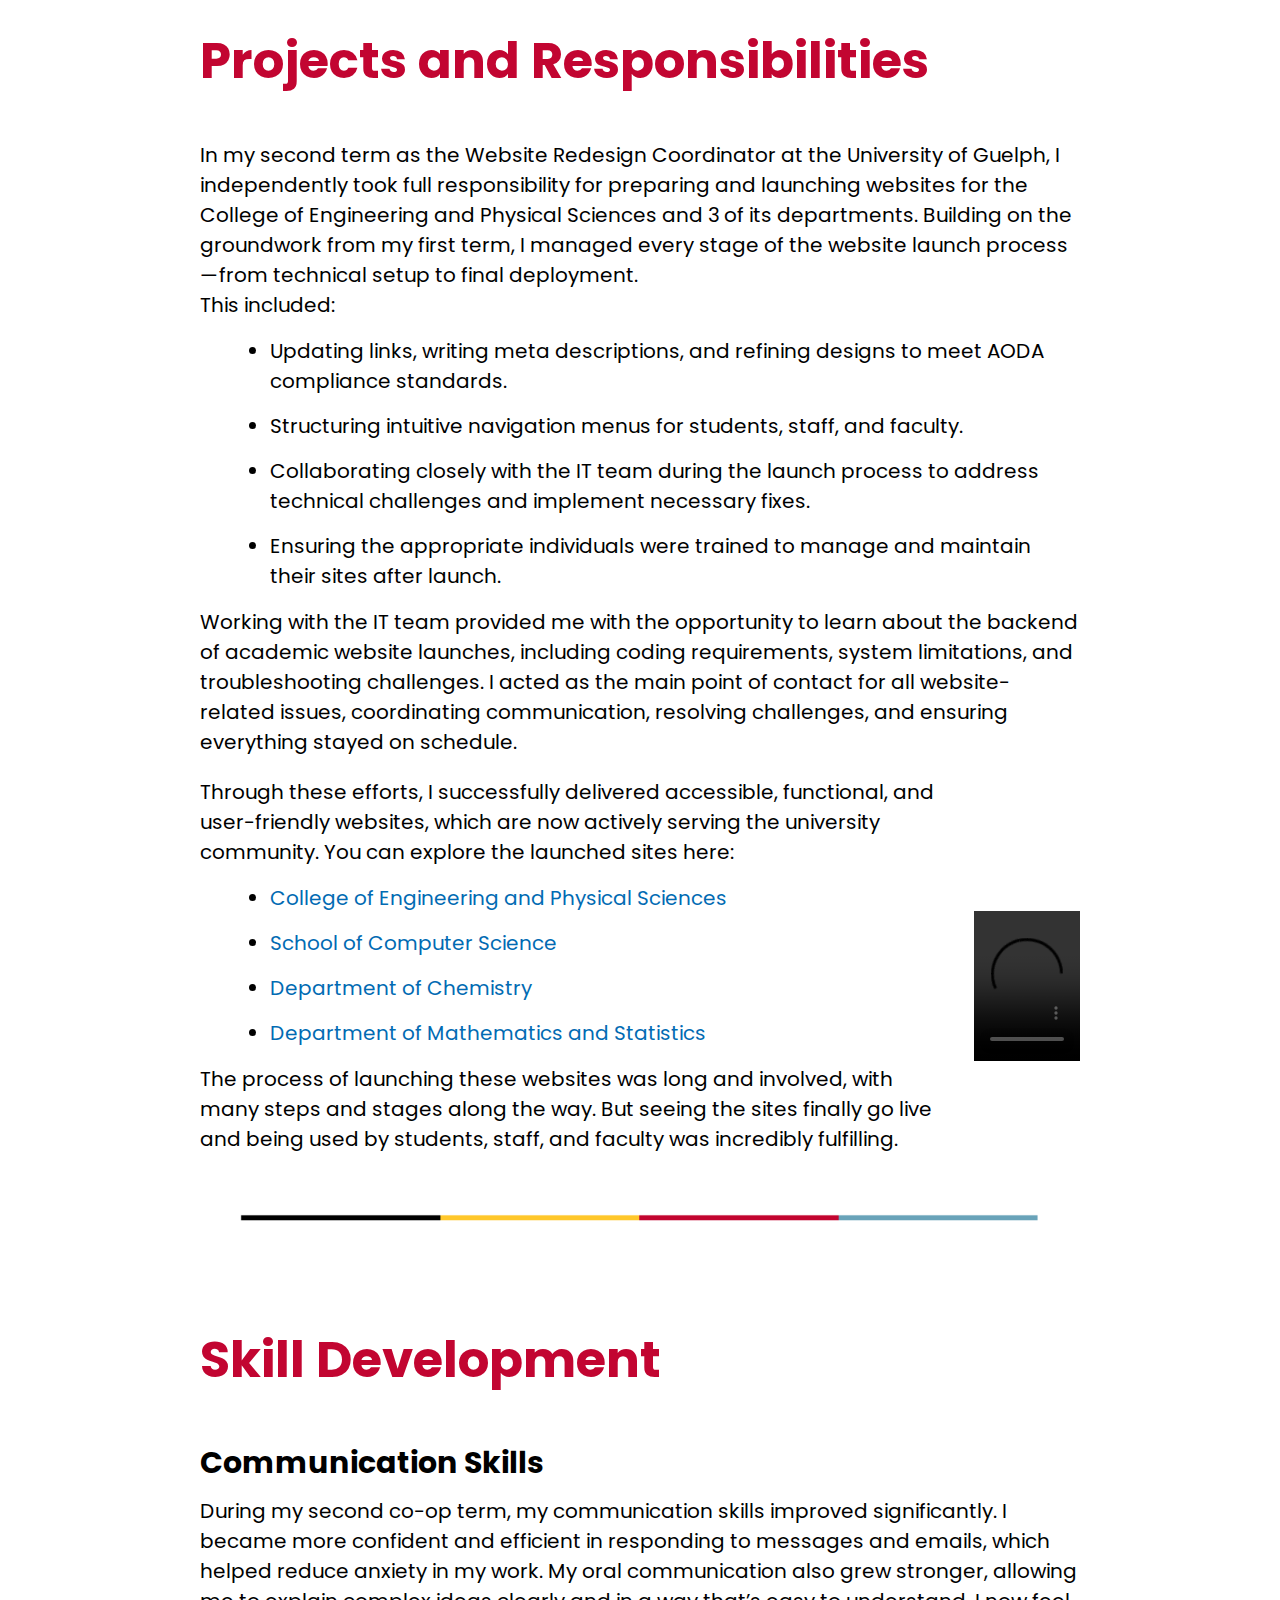
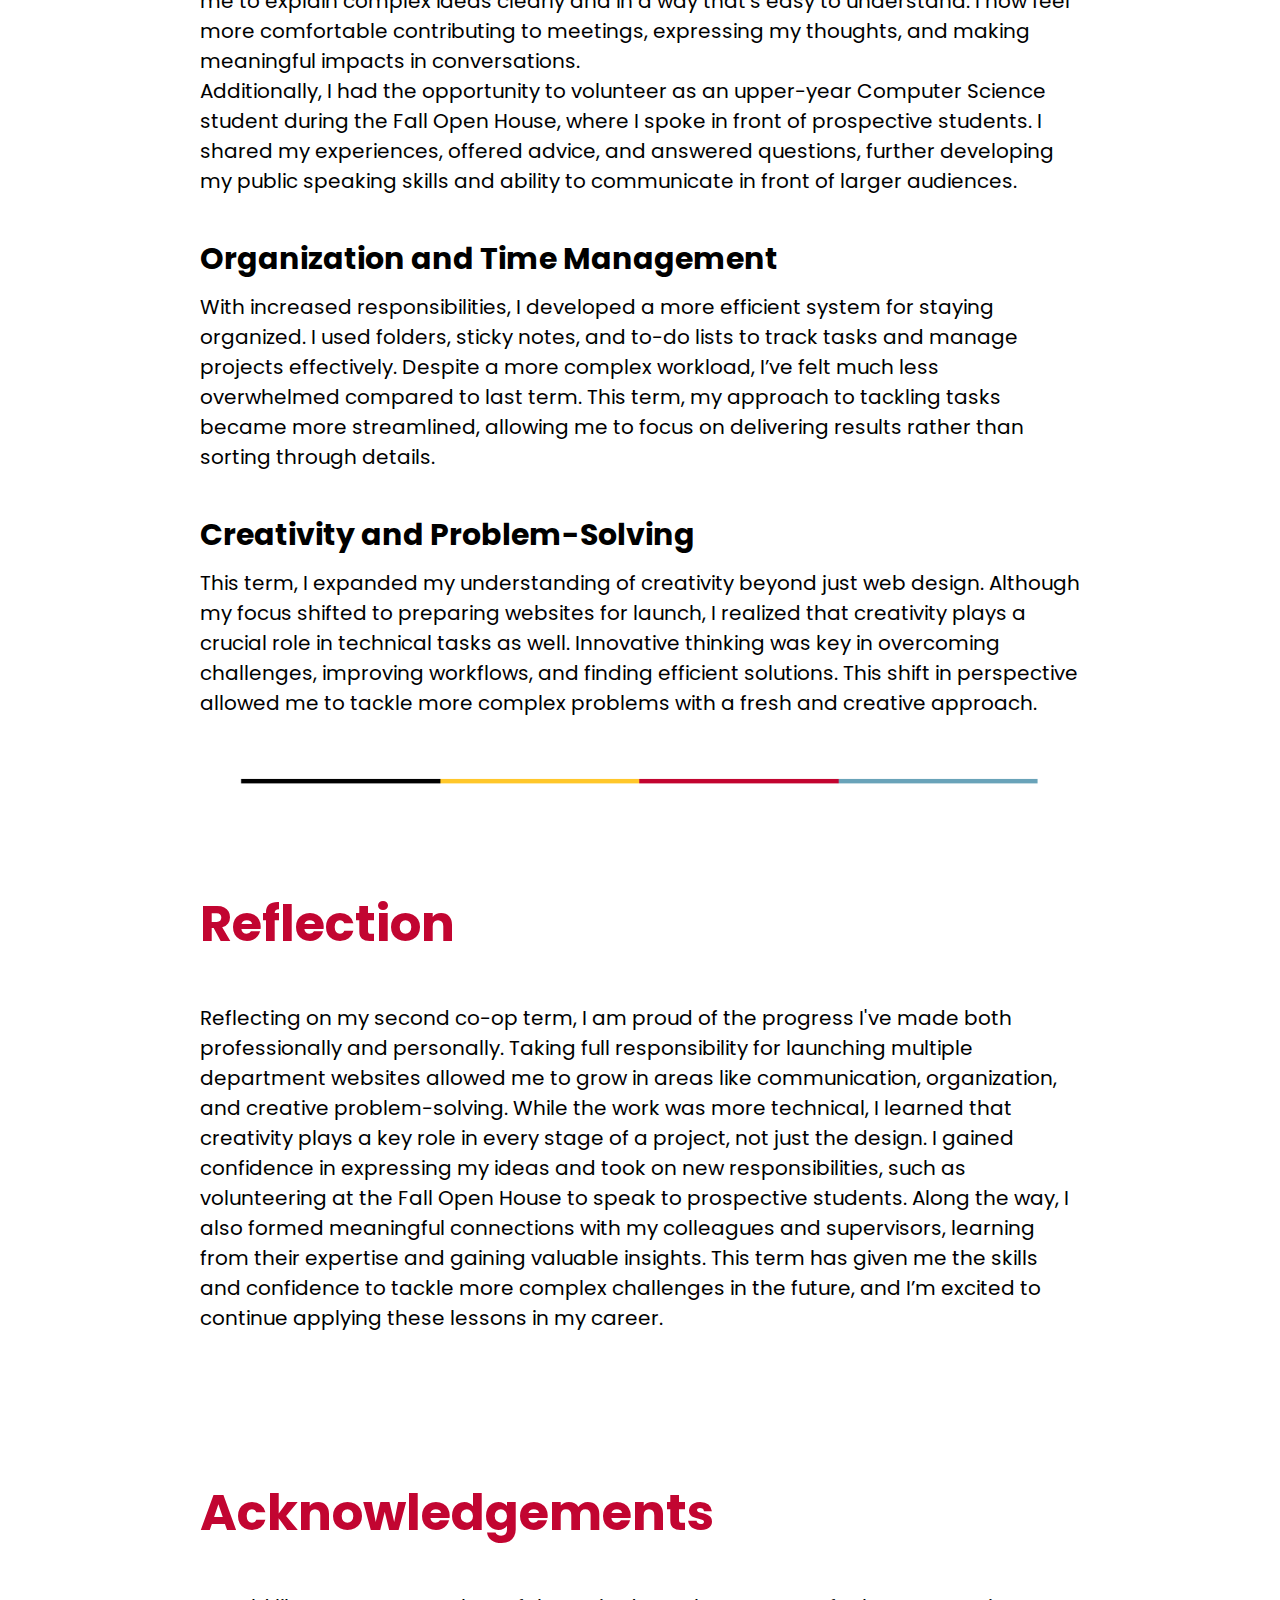
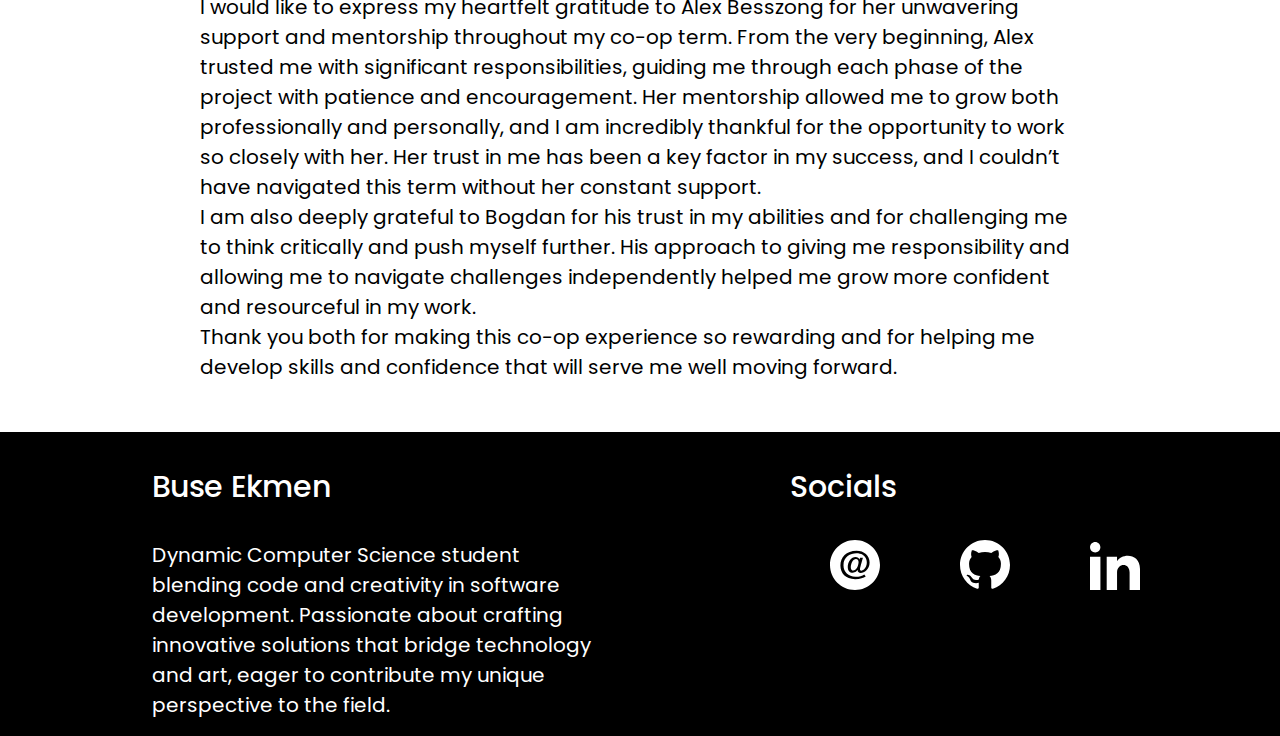
==== commit 49c4efd3: "added work term report landing page" ====
--- a/f24-work-term-report.html
+++ b/f24-work-term-report.html
@@ -41,7 +41,7 @@
                 
                     <h2 style="color:#c20531">Building on Success</h2>
                     <h3>Reflecting on My Second Term as Website Redesign Coordinator</h3>
-                    <p> I was very excited when my position as Website Redesign Coordinator at the University of Guelph was extended into a second term – a chance to continue growing in a role I’ve truly enjoyed. This second term wasn’t just a continuation; it brought new challenges, fresh opportunities, and a deeper sense of accomplishment. While my first term focused on building foundational skills and starting key projects, this term allowed me to take on more advanced tasks, refine my abilities, and see those initial projects through to completion. For an overview of my role and employer, you can check out my first-term report, but this reflection dives into what made this term stand out.           
+                    <p> I was very excited when my position as Website Redesign Coordinator at the University of Guelph was extended into a second term – a chance to continue growing in a role I’ve truly enjoyed. This second term wasn’t just a continuation; it brought new challenges, fresh opportunities, and a deeper sense of accomplishment. While my first term focused on building foundational skills and starting key projects, this term allowed me to take on more advanced tasks, refine my abilities, and see those initial projects through to completion. For an overview of my role and employer, you can check out my <a href="https://www.uoguelph.ca/ceps" target="_blank">first-term report</a>, but this reflection dives into what made this term stand out.           
                     </p>
         
                     
@@ -60,7 +60,9 @@
                     </ul>
                 
                     <p>Working with the IT team provided me with the opportunity to learn about the backend of academic website launches, including coding requirements, system limitations, and troubleshooting challenges. I acted as the main point of contact for all website-related issues, coordinating communication, resolving challenges, and ensuring everything stayed on schedule.</p>
-                
+                    
+                    <div class="video-text-columns">
+                        <div class="text-column">
                     <p>Through these efforts, I successfully delivered accessible, functional, and user-friendly websites, which are now actively serving the university community. You can explore the launched sites here:</p>
                 
                     <ul class="list">
@@ -71,14 +73,16 @@
                     </ul>
                 
                     <p>The process of launching these websites was long and involved, with many steps and stages along the way. But seeing the sites finally go live and being used by students, staff, and faculty was incredibly fulfilling.</p>
-
+                </div>
+                <div class="video-column">
                     <div class="video-container">
-                        <video width="50%" controls>
-                            <source src="src/images/mathstat-launch.mp4" type="vide/mp4">
+                        <video class="mathstat-launch" width="100%" controls>
+                            <source src="src/images/mathstat-launch.mp4" type="video/mp4">
                             
                         </video>
                     </div>
-        
+                </div>
+                    </div>
             </section>
             <div>
                 <img class="section-divider" src="src/images/Screenshot 2024-09-11 at 8.45.11 PM.png" alt="Divider" />
--- a/src/styles.css
+++ b/src/styles.css
@@ -21,6 +21,13 @@
     background-size: cover;
     height: 100vh; /*going to be 100% of the viewport height, so full page*/
     
+}
+
+.hero-wtr{
+    background-image: url('../src/images/green-background.jpg');
+    background-repeat: no-repeat;
+    background-size: cover;
+    height: 100vh; /*going to be 100% of the viewport height, so full page*/
 }
 
 .banner{
@@ -67,6 +74,7 @@
 }
 .footer-socials{
     width: 50%;
+    margin-bottom: 30px;
     padding: 30px;
     padding-left: 150px;
 }
@@ -263,6 +271,20 @@
     color:darkblue;
 }
 
+.button a:hover{
+    text-decoration: none;
+    color: darkblue;
+}
+
+.report-button a:hover{
+    text-decoration: none;
+    color: darkblue;
+}
+
+.button a{
+    color: darkblue;
+}
+
 .text{
     font-size: 20px;
 }
@@ -291,15 +313,31 @@
     font-weight: 300;
     padding-top: 5px;
     margin-top: 20px;
+    color:black;
+    text-decoration: none;
 }
 
 .button:hover{ /*while hovering over*/
-    background-color: rgb(0, 150, 200)
+    background-color: rgb(0, 150, 200);
+  
 }
 
 .button:active{ /* on click*/
     background-color: rgb(0, 110, 147);
     
+}
+
+.report-button{
+    display: inline-block;
+    border-radius: 24px;
+    background-color: rgb(18, 97, 51);
+    text-align: center;
+    font-size: 30px;
+    font-weight: 300;
+    padding: 20px 20px;
+    margin-top: 20px;
+    color:black;
+    text-decoration: none;
 }
 
 .socials{
@@ -676,7 +714,7 @@
   
 }
 
-button {
+/* button {
     position: absolute;
     top: 50%;
     width: auto;
@@ -687,7 +725,7 @@
     border: none;
     cursor: pointer;
     border-radius: 3px;
-}
+} */
 
 .prev {
     left: 0;
@@ -732,10 +770,21 @@
     margin-right:150px;
 }
 
-.responsibilities ul {
+.mathstat-launch{
+    display: block;
+    margin: 40px auto 0;
    
 }
 
-.responsibilities li {
-
-}+.video-text-columns{
+    display:flex;
+    gap: 20px;
+    align-items: center;
+    margin-top:20px;
+}
+
+
+
+
+
+
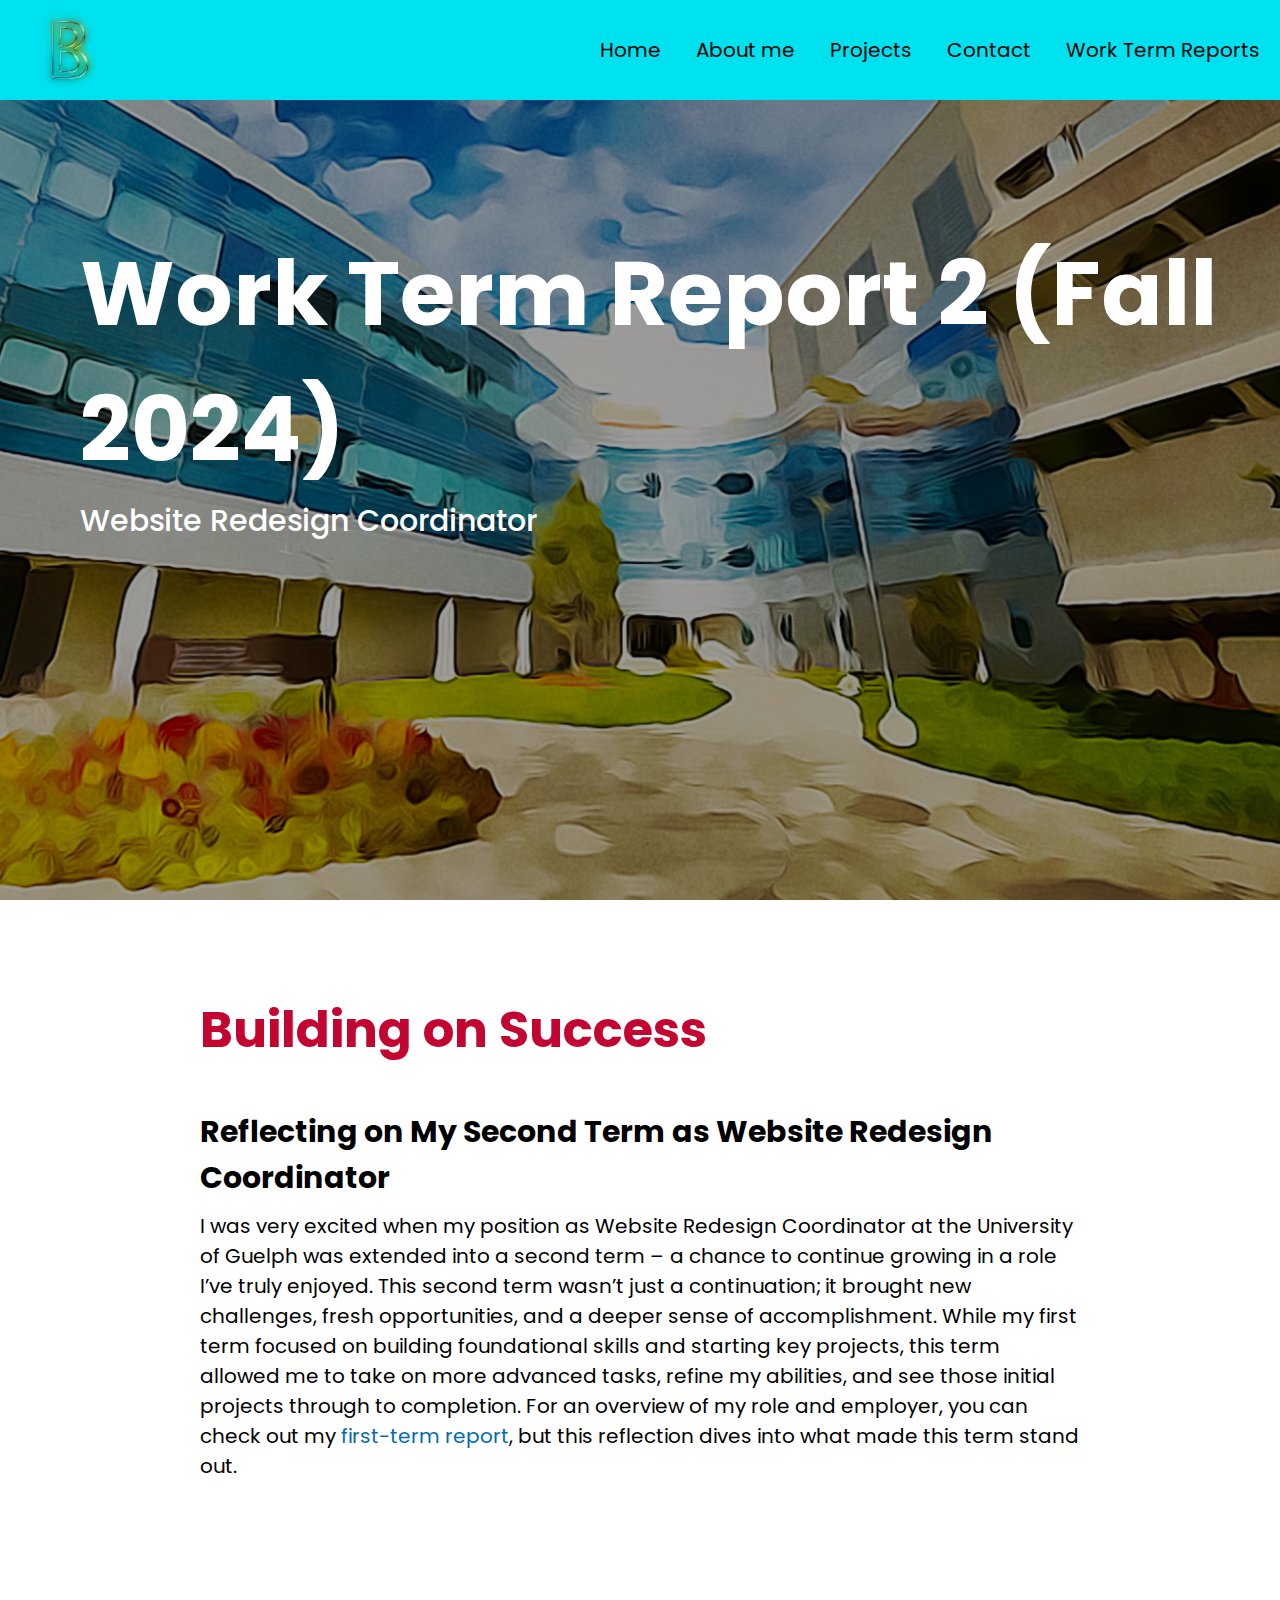
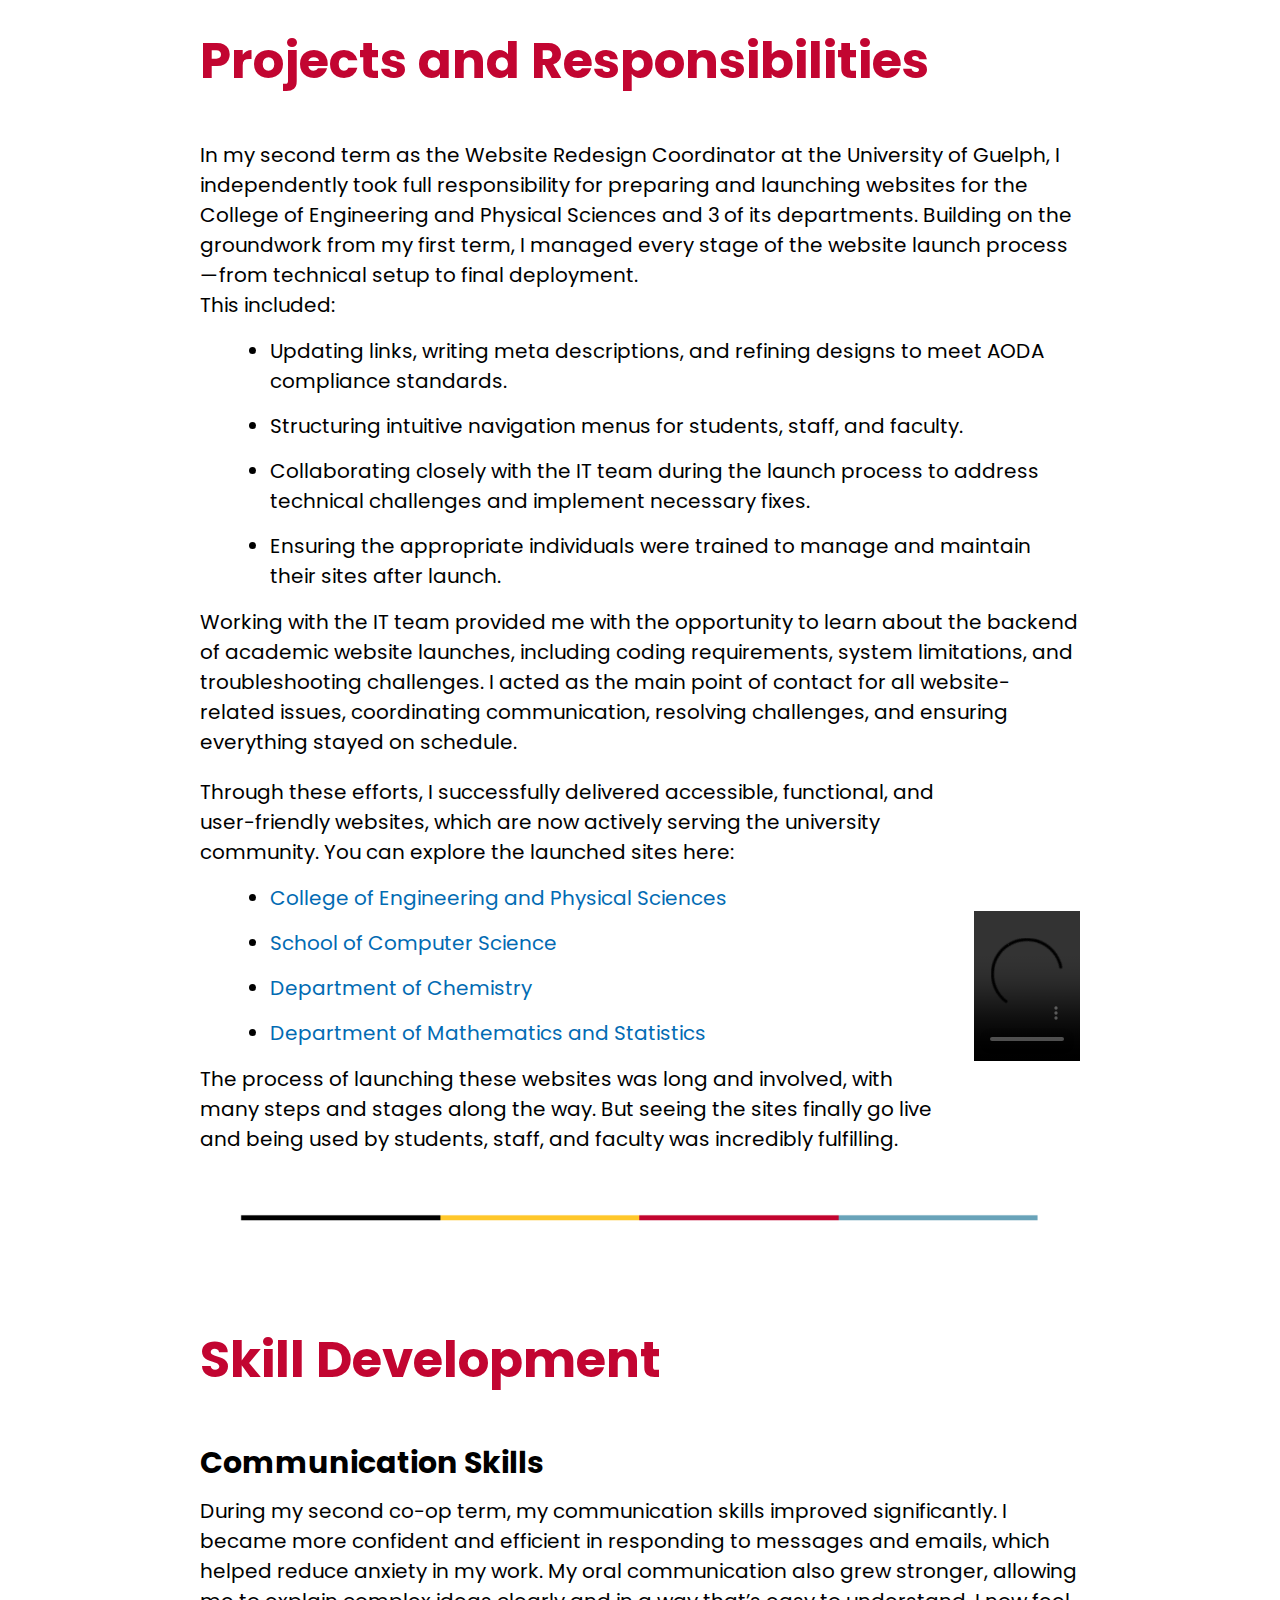
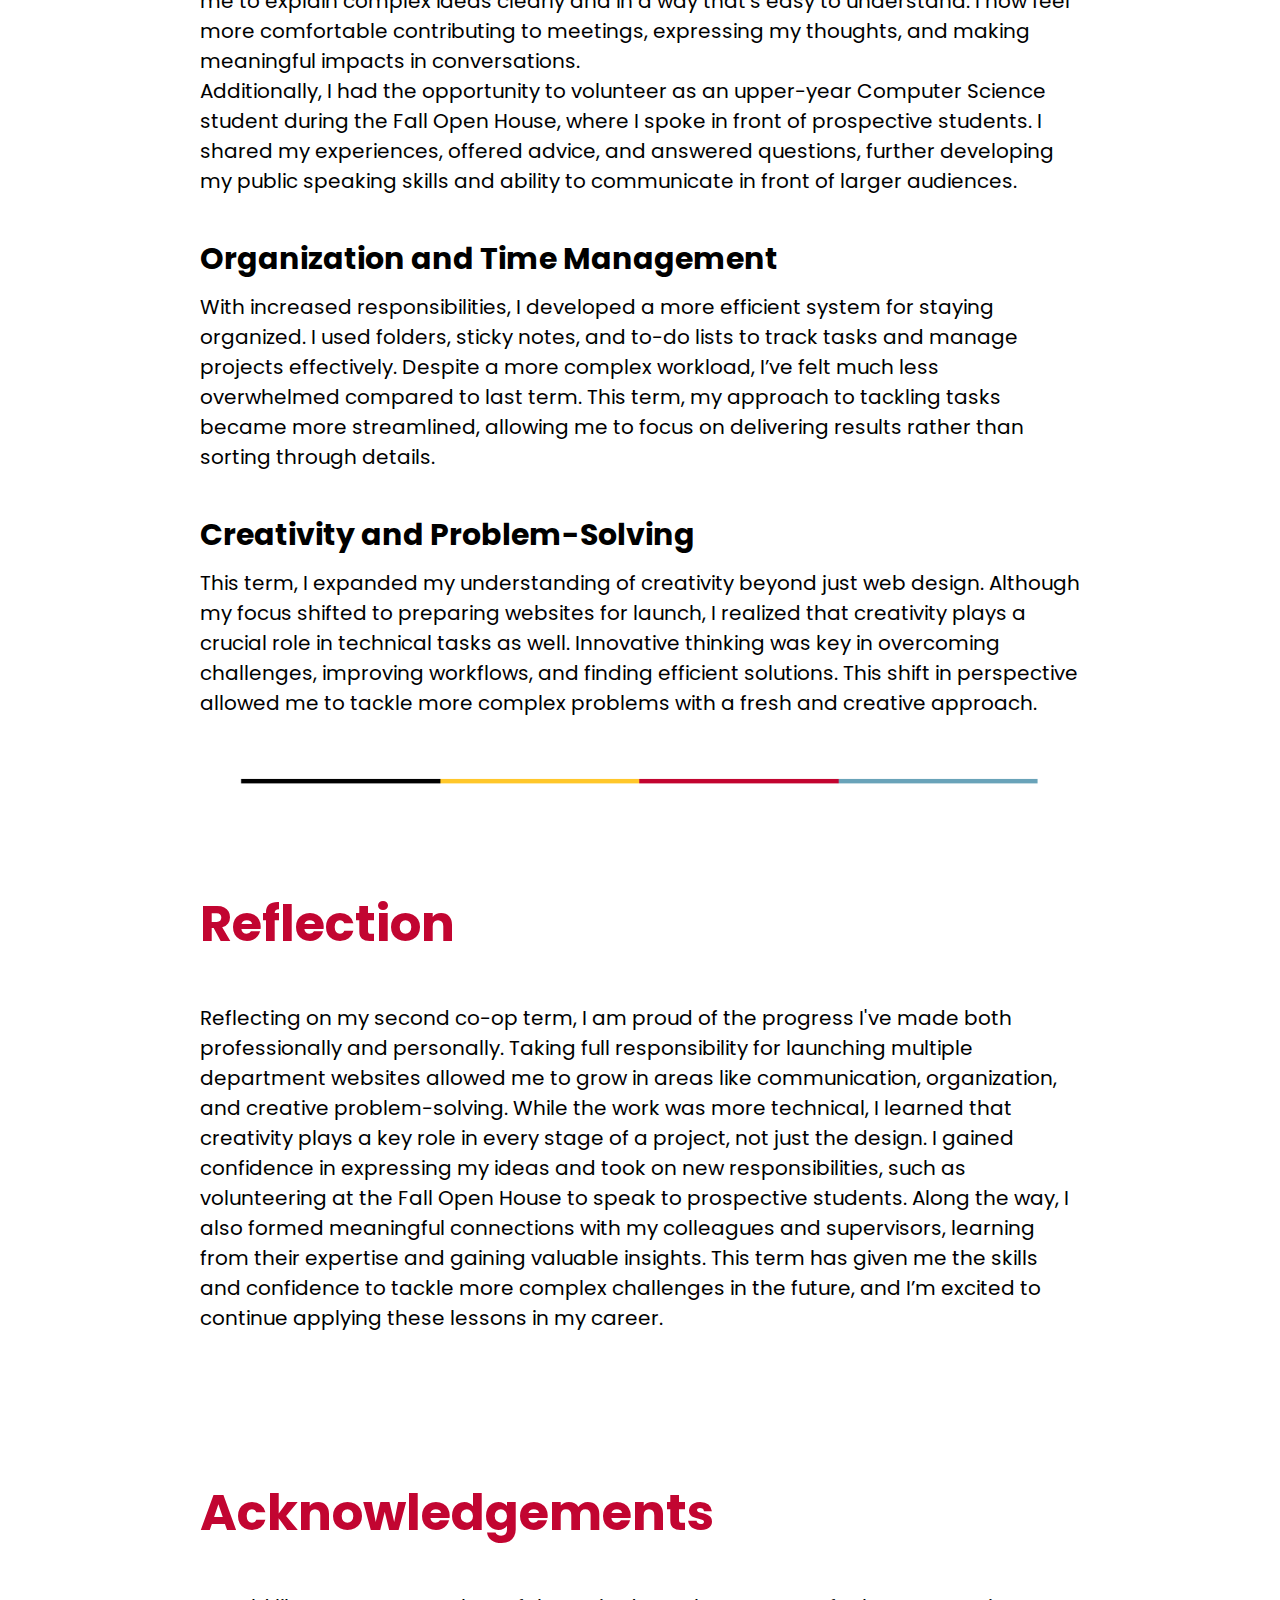
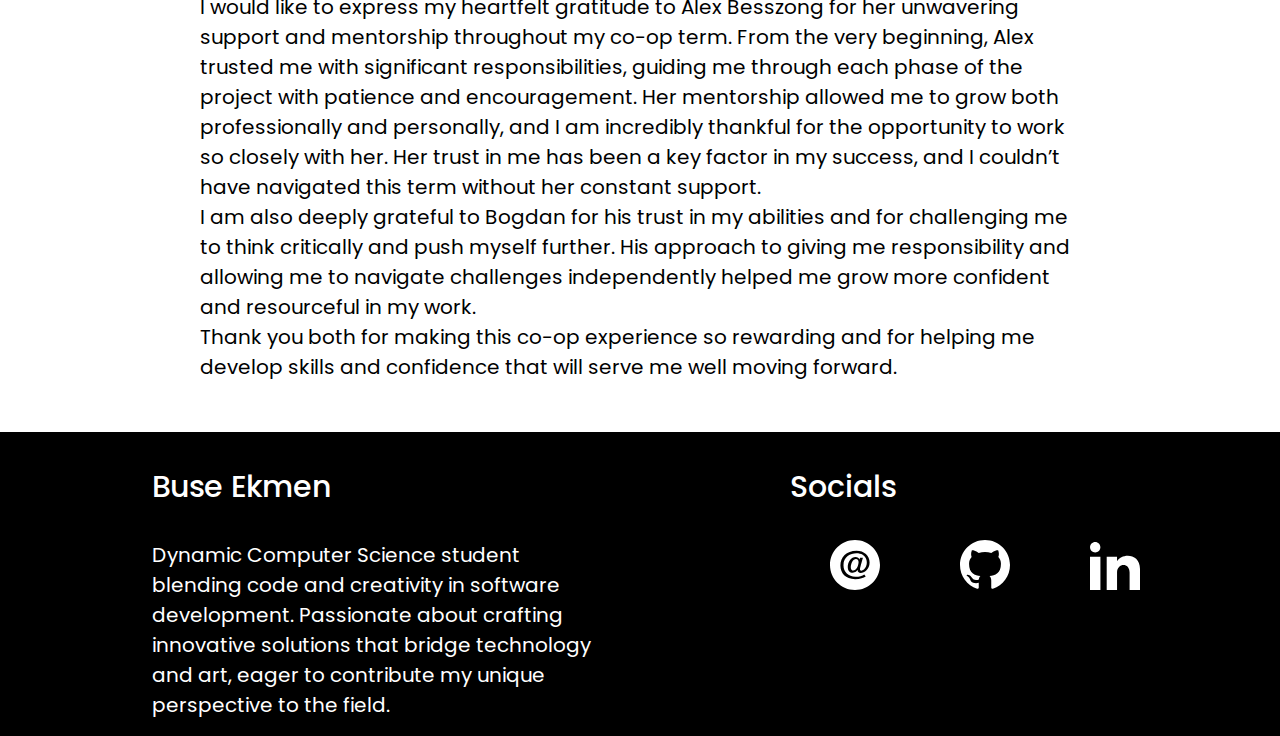
==== commit d1bf9e35: "added button links to work term reports" ====
--- a/f24-work-term-report.html
+++ b/f24-work-term-report.html
@@ -33,7 +33,7 @@
             
             <div class="hero-area">
                 <div class="hero-content">
-                        <h1>Work Term Report 2 (F24)</h1>
+                        <h1>Work Term Report 2 (Fall 2024)</h1>
                         <h4>Website Redesign Coordinator</h4>
                 </div>
             </section>
--- a/src/styles.css
+++ b/src/styles.css
@@ -271,14 +271,18 @@
     color:darkblue;
 }
 
+
 .button a:hover{
     text-decoration: none;
     color: darkblue;
 }
 
+.report-button a{
+    color: white;
+}
 .report-button a:hover{
     text-decoration: none;
-    color: darkblue;
+    color: rgb(55, 142, 110);
 }
 
 .button a{
@@ -327,6 +331,13 @@
     
 }
 
+.report-buttons{
+    display: flex;
+    gap: 20px;
+    justify-content: center;
+    margin-top: 40px;
+}
+
 .report-button{
     display: inline-block;
     border-radius: 24px;
@@ -339,6 +350,7 @@
     color:black;
     text-decoration: none;
 }
+
 
 .socials{
     padding-bottom: 200px;
